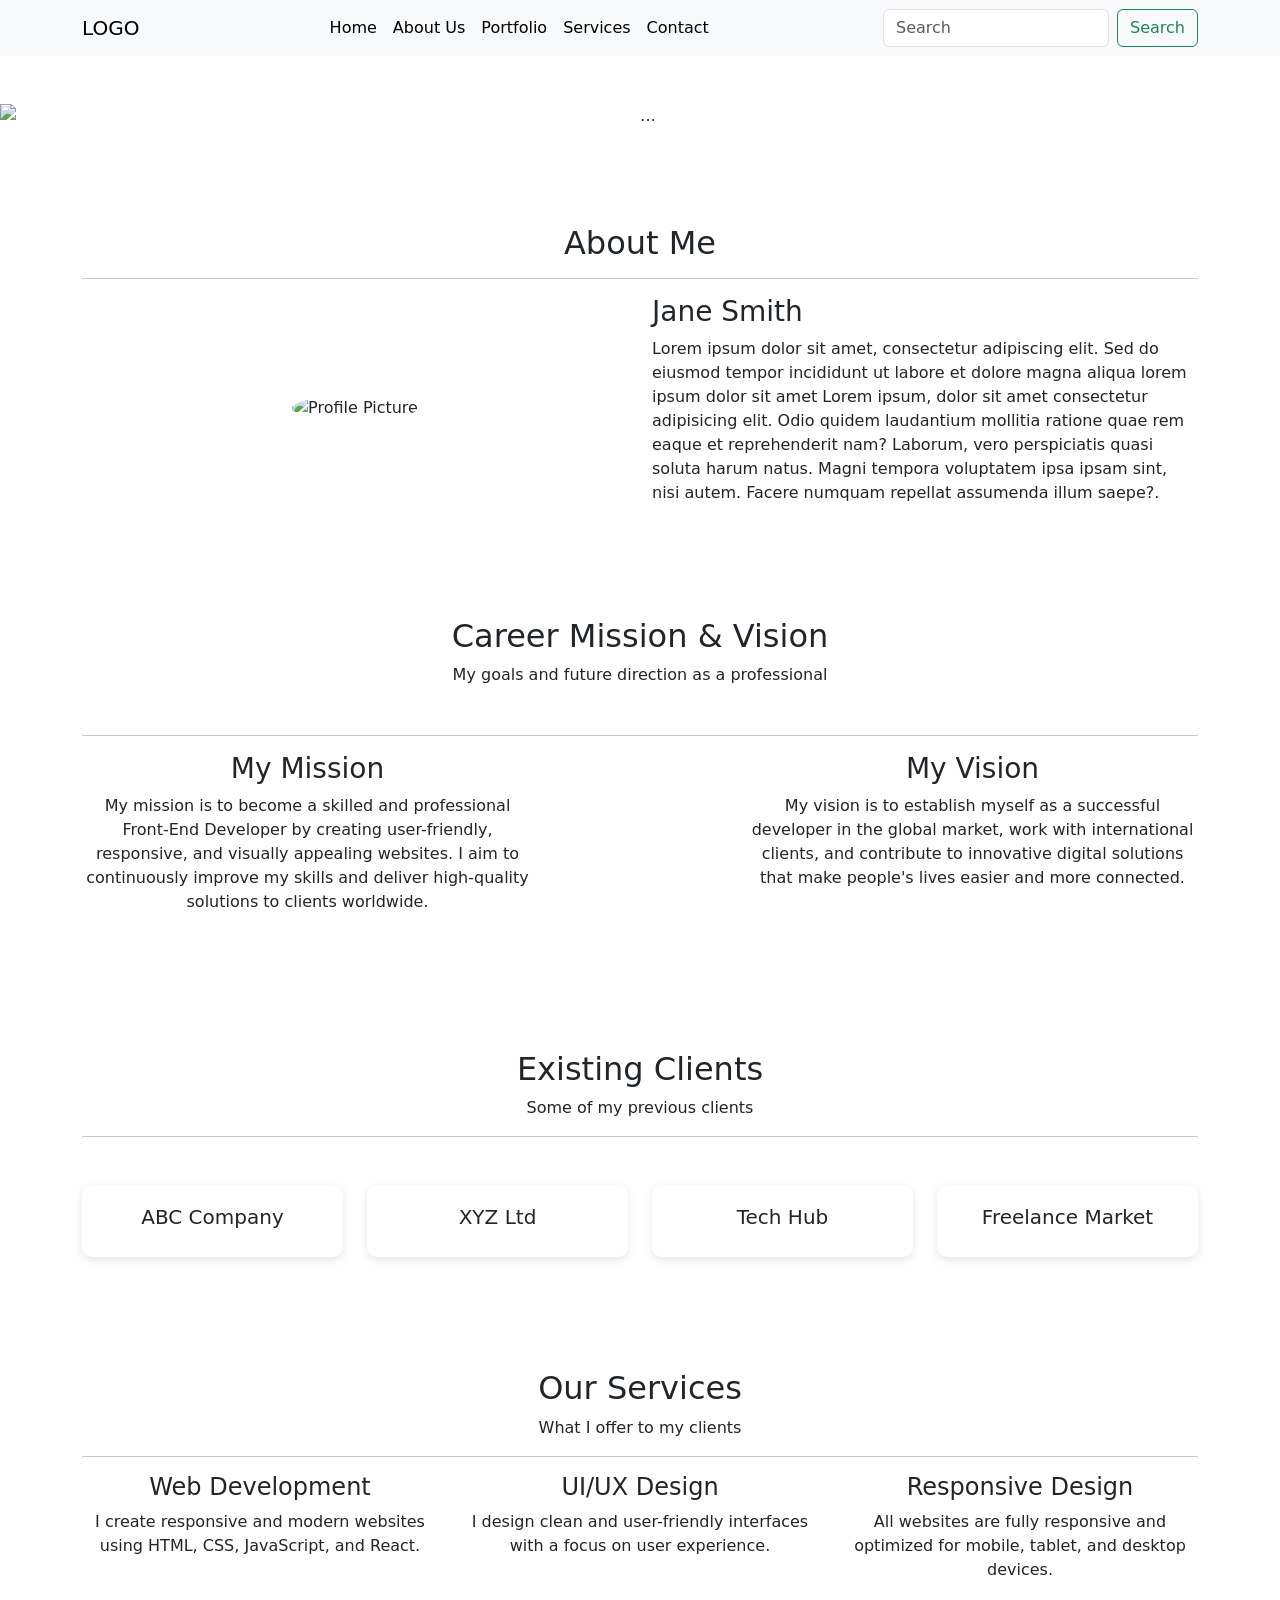
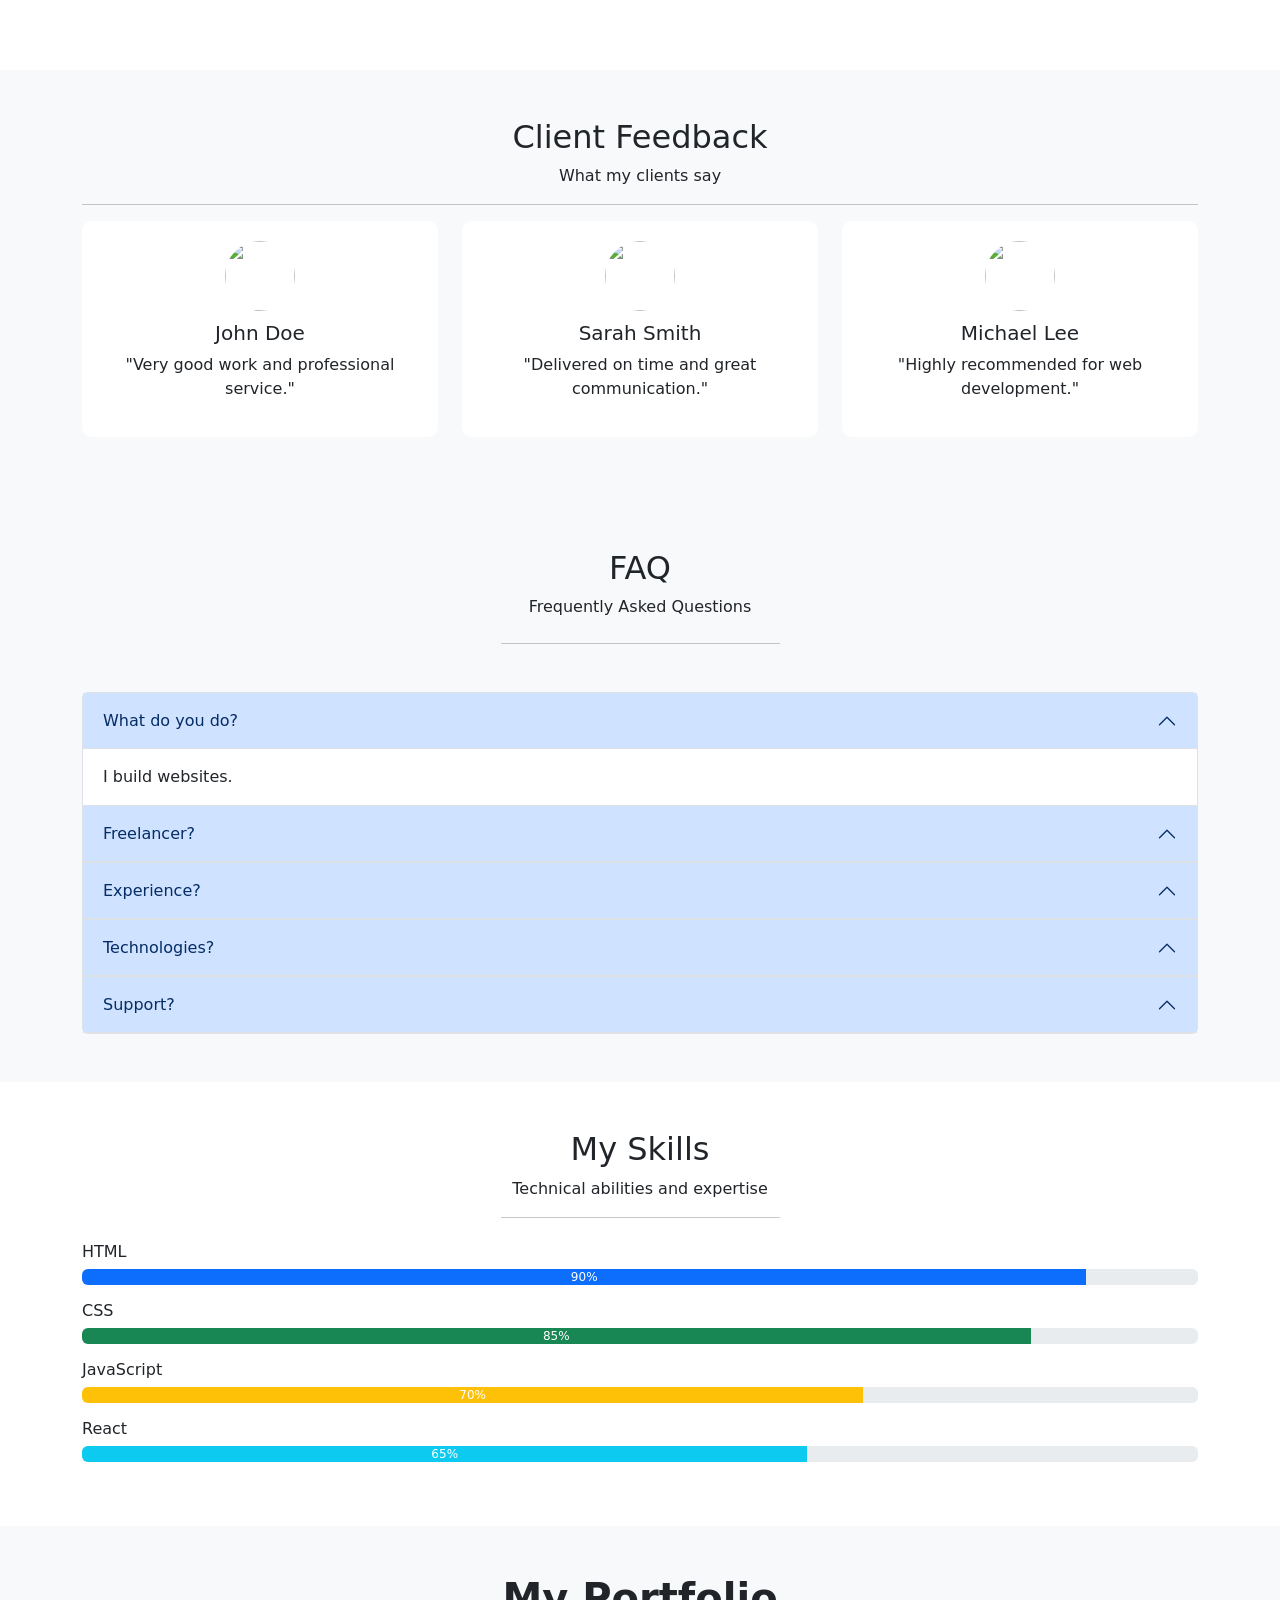
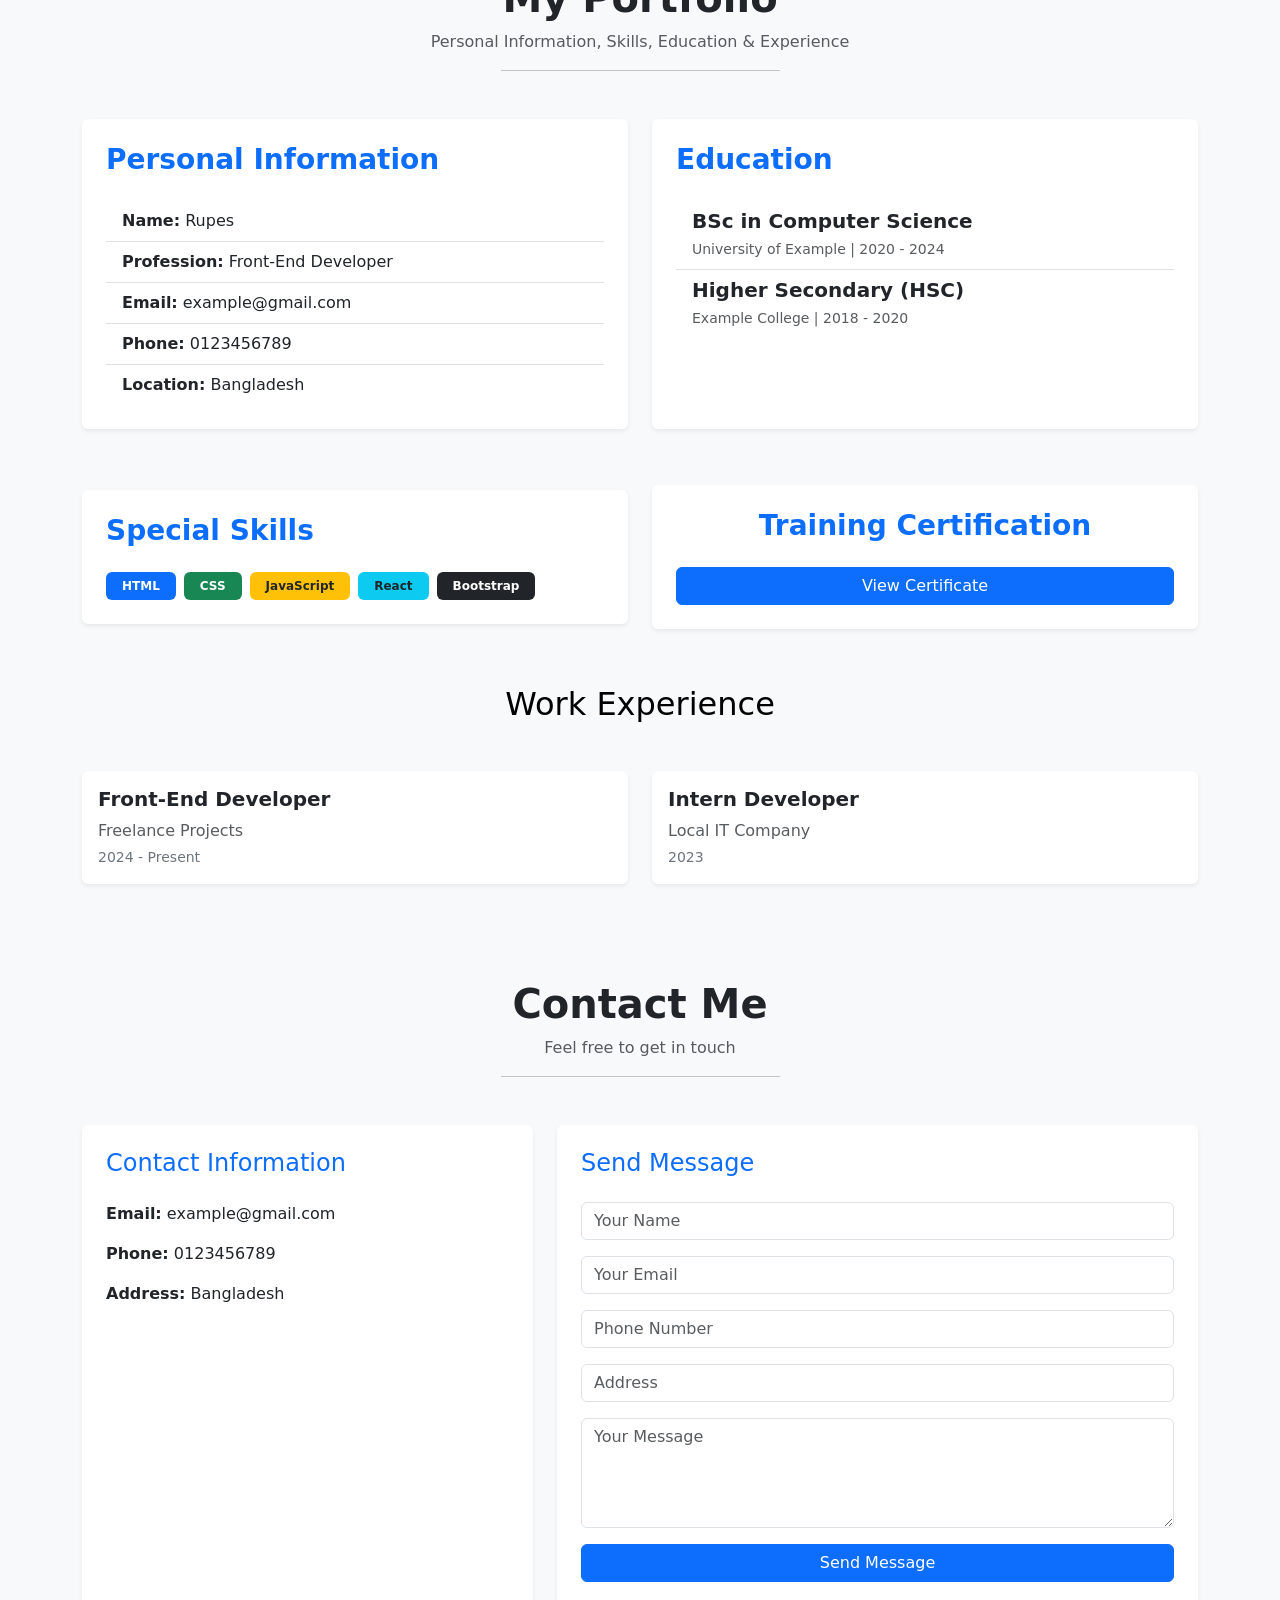
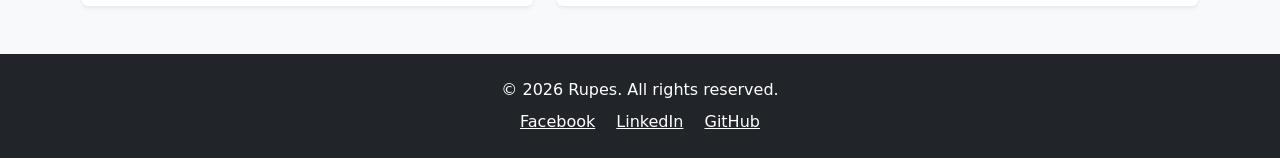
==== index.html @ 40591f57 "first commit" ====
<!doctype html>
<html lang="en">
  <head>
    <meta charset="UTF-8" />
    <meta name="viewport" content="width=device-width, initial-scale=1.0" />
    <title>Portfolio</title>
    <link rel="stylesheet" href="/Assets/CSS/style.css" />
    <link
      href="https://cdn.jsdelivr.net/npm/bootstrap@5.2.3/dist/css/bootstrap.min.css"
      rel="stylesheet"
    />
  </head>
  <body>
    <!-- header section  -->
    <header id="home">
      <nav class="navbar navbar-expand-lg bg-light">
        <div class="container">
          <a class="navbar-brand" href="#">LOGO</a>
          <button
            class="navbar-toggler"
            type="button"
            data-bs-toggle="collapse"
            data-bs-target="#navbarScroll"
            aria-controls="navbarScroll"
            aria-expanded="false"
            aria-label="Toggle navigation"
          >
            <span class="navbar-toggler-icon"></span>
          </button>

          <div class="collapse navbar-collapse" id="navbarScroll">
            <ul
              class="navbar-nav m-auto my-2 my-lg-0 navbar-nav-scroll"
              style="--bs-scroll-height: 100px"
            >
              <li class="nav-item">
                <a class="nav-link active" aria-current="page" href="index.html"
                  >Home</a
                >
              </li>
              <li class="nav-item">
                <a
                  class="nav-link active"
                  aria-current="page"
                  href="Aboute.html"
                  >About Us</a
                >
              </li>
              <li class="nav-item">
                <a
                  class="nav-link active"
                  aria-current="page"
                  href="Portfolio.html"
                  >Portfolio</a
                >
              </li>
              <li class="nav-item">
                <a
                  class="nav-link active"
                  aria-current="page"
                  href="Service.html"
                  >Services</a
                >
              </li>
              <li class="nav-item">
                <a
                  class="nav-link active"
                  aria-current="page"
                  href="Contact.html"
                  >Contact</a
                >
              </li>
            </ul>
            <form class="d-flex" role="search">
              <input
                class="form-control me-2"
                type="search"
                placeholder="Search"
              />
              <button class="btn btn-outline-success" type="submit">
                Search
              </button>
            </form>
          </div>
        </div>
      </nav>
    </header>

    <!-- main section  -->
    <main>
      <section class="text-center py-5">
        <div
          id="carouselExampleControls"
          class="carousel slide"
          data-bs-ride="carousel"
        >
          <div class="carousel-inner">
            <div class="carousel-item active">
              <img
                src="https://d1csarkz8obe9u.cloudfront.net/posterpreviews/business-banner-template-design-f4b281ca556e3d500e78fc6260273284_screen.jpg?ts=1561497794"
                class="d-block w-100"
                alt="..."
              />
            </div>
            <div class="carousel-item">
              <img
                src="https://d1csarkz8obe9u.cloudfront.net/posterpreviews/business-banner-template-design-f4b281ca556e3d500e78fc6260273284_screen.jpg?ts=1561497794"
                class="d-block w-100"
                alt="..."
              />
            </div>
            <div class="carousel-item">
              <img
                src="https://d1csarkz8obe9u.cloudfront.net/posterpreviews/business-banner-template-design-f4b281ca556e3d500e78fc6260273284_screen.jpg?ts=1561497794"
                class="d-block w-100"
                alt="..."
              />
            </div>
          </div>
          <button
            class="carousel-control-prev"
            type="button"
            data-bs-target="#carouselExampleControls"
            data-bs-slide="prev"
          >
            <span class="carousel-control-prev-icon" aria-hidden="true"></span>
            <span class="visually-hidden">Previous</span>
          </button>
          <button
            class="carousel-control-next"
            type="button"
            data-bs-target="#carouselExampleControls"
            data-bs-slide="next"
          >
            <span class="carousel-control-next-icon" aria-hidden="true"></span>
            <span class="visually-hidden">Next</span>
          </button>
        </div>
      </section>

      <section class="container text-center py-5">
        <h2>About Me</h2>
        <hr />
        <div class="row align-items-center justify-content-between">
          <div class="col-md-6 text-center">
            <img
              src="https://www.shutterstock.com/image-photo/formal-latin-man-black-suit-260nw-2593875205.jpg"
              alt="Profile Picture"
              class="rounded-circle img-fluid profile-img"
            />
          </div>
          <div class="col-md-6 text-start">
            <h3>Jane Smith</h3>
            <p>
              Lorem ipsum dolor sit amet, consectetur adipiscing elit. Sed do
              eiusmod tempor incididunt ut labore et dolore magna aliqua lorem
              ipsum dolor sit amet Lorem ipsum, dolor sit amet consectetur
              adipisicing elit. Odio quidem laudantium mollitia ratione quae rem
              eaque et reprehenderit nam? Laborum, vero perspiciatis quasi
              soluta harum natus. Magni tempora voluptatem ipsa ipsam sint, nisi
              autem. Facere numquam repellat assumenda illum saepe?.
            </p>
          </div>
        </div>
      </section>

      <section class="mission-vision py-5">
        <div class="container">
          <div class="text-center mb-5 text-center">
            <h2>Career Mission & Vision</h2>
            <p>My goals and future direction as a professional</p>
          </div>

          <hr />

          <div class="row justify-content-between">
            <!-- Mission -->
            <div class="col-md-5 mb-4 text-center">
              <div class="mv-box">
                <h3>My Mission</h3>
                <p>
                  My mission is to become a skilled and professional Front-End
                  Developer by creating user-friendly, responsive, and visually
                  appealing websites. I aim to continuously improve my skills
                  and deliver high-quality solutions to clients worldwide.
                </p>
              </div>
            </div>

            <!-- Vision -->
            <div class="col-md-5 mb-4 text-center">
              <div class="mv-box">
                <h3>My Vision</h3>
                <p>
                  My vision is to establish myself as a successful developer in
                  the global market, work with international clients, and
                  contribute to innovative digital solutions that make people's
                  lives easier and more connected.
                </p>
              </div>
            </div>
          </div>
        </div>
      </section>

      <section class="existing-clients py-5">
        <div class="container">
          <div class="text-center mb-2">
            <h2>Existing Clients</h2>
            <p>Some of my previous clients</p>
          </div>
          <hr />
          <div class="row text-center mt-5">
            <div class="col-md-3 col-6 mb-3">
              <div class="client-box">
                <h5>ABC Company</h5>
              </div>
            </div>

            <div class="col-md-3 col-6 mb-3">
              <div class="client-box">
                <h5>XYZ Ltd</h5>
              </div>
            </div>

            <div class="col-md-3 col-6 mb-3">
              <div class="client-box">
                <h5>Tech Hub</h5>
              </div>
            </div>

            <div class="col-md-3 col-6 mb-3">
              <div class="client-box">
                <h5>Freelance Market</h5>
              </div>
            </div>
          </div>
        </div>
      </section>

      <section class="services py-5">
        <div class="container">
          <div class="text-center mb-25 text-center">
            <h2>Our Services</h2>
            <p>What I offer to my clients</p>
          </div>
          <hr />
          <div class="row">
            <div class="col-md-4 mb-4">
              <div class="service-card text-center">
                <i class="fas fa-code service-icon"></i>
                <h4>Web Development</h4>
                <p>
                  I create responsive and modern websites using HTML, CSS,
                  JavaScript, and React.
                </p>
              </div>
            </div>

            <div class="col-md-4 mb-4">
              <div class="service-card text-center">
                <i class="fas fa-paint-brush service-icon"></i>
                <h4>UI/UX Design</h4>
                <p>
                  I design clean and user-friendly interfaces with a focus on
                  user experience.
                </p>
              </div>
            </div>

            <div class="col-md-4 mb-4">
              <div class="service-card text-center">
                <i class="fas fa-mobile-alt service-icon"></i>
                <h4>Responsive Design</h4>
                <p>
                  All websites are fully responsive and optimized for mobile,
                  tablet, and desktop devices.
                </p>
              </div>
            </div>
          </div>
        </div>
      </section>

      <section class="client-feedback py-5">
        <div class="container">
          <div class="text-center mb-3">
            <h2>Client Feedback</h2>
            <p>What my clients say</p>
          </div>
          <hr />

          <div class="row">
            <!-- Feedback 1 -->
            <div class="col-md-4 mb-3">
              <div class="feedback-card text-center">
                <img
                  src="https://randomuser.me/api/portraits/men/32.jpg"
                  alt=""
                />
                <h5>John Doe</h5>
                <p>"Very good work and professional service."</p>
              </div>
            </div>

            <!-- Feedback 2 -->
            <div class="col-md-4 mb-3">
              <div class="feedback-card text-center">
                <img
                  src="https://randomuser.me/api/portraits/women/44.jpg"
                  alt=""
                />
                <h5>Sarah Smith</h5>
                <p>"Delivered on time and great communication."</p>
              </div>
            </div>

            <!-- Feedback 3 -->
            <div class="col-md-4 mb-3">
              <div class="feedback-card text-center">
                <img
                  src="https://randomuser.me/api/portraits/men/12.jpg"
                  alt=""
                />
                <h5>Michael Lee</h5>
                <p>"Highly recommended for web development."</p>
              </div>
            </div>
          </div>
        </div>
      </section>
      <!-- FAQ -->
      <section id="faq" class="py-5 bg-light">
        <div class="container">
          <h2 class="text-center">FAQ</h2>
          <p class="text-center mb-4">Frequently Asked Questions</p>
          <hr class="w-25 mx-auto mb-5" />

          <div class="accordion">
            <div class="accordion-item">
              <button
                class="accordion-button"
                data-bs-toggle="collapse"
                data-bs-target="#q1"
              >
                What do you do?
              </button>
              <div id="q1" class="accordion-collapse collapse show">
                <div class="accordion-body">I build websites.</div>
              </div>
            </div>

            <div class="accordion-item">
              <button
                class="accordion-button"
                data-bs-toggle="collapse"
                data-bs-target="#q2"
              >
                Freelancer?
              </button>
              <div id="q2" class="accordion-collapse collapse">
                <div class="accordion-body">Yes.</div>
              </div>
            </div>

            <div class="accordion-item">
              <button
                class="accordion-button"
                data-bs-toggle="collapse"
                data-bs-target="#q3"
              >
                Experience?
              </button>
              <div id="q3" class="accordion-collapse collapse">
                <div class="accordion-body">1+ years.</div>
              </div>
            </div>

            <div class="accordion-item">
              <button
                class="accordion-button"
                data-bs-toggle="collapse"
                data-bs-target="#q4"
              >
                Technologies?
              </button>
              <div id="q4" class="accordion-collapse collapse">
                <div class="accordion-body">HTML CSS JS React</div>
              </div>
            </div>

            <div class="accordion-item">
              <button
                class="accordion-button"
                data-bs-toggle="collapse"
                data-bs-target="#q5"
              >
                Support?
              </button>
              <div id="q5" class="accordion-collapse collapse">
                <div class="accordion-body">Yes support available.</div>
              </div>
            </div>
          </div>
        </div>
      </section>

      <section class="skills py-5">
        <div class="container">
          <div class="text-center mb-4">
            <h2>My Skills</h2>
            <p>Technical abilities and expertise</p>
            <hr class="w-25 mx-auto" />
          </div>

          <!-- Skill 1 -->
          <div class="mb-3">
            <h6>HTML</h6>
            <div class="progress">
              <div class="progress-bar" style="width: 90%">90%</div>
            </div>
          </div>

          <!-- Skill 2 -->
          <div class="mb-3">
            <h6>CSS</h6>
            <div class="progress">
              <div class="progress-bar bg-success" style="width: 85%">85%</div>
            </div>
          </div>

          <!-- Skill 3 -->
          <div class="mb-3">
            <h6>JavaScript</h6>
            <div class="progress">
              <div class="progress-bar bg-warning" style="width: 70%">70%</div>
            </div>
          </div>

          <!-- Skill 4 -->
          <div class="mb-3">
            <h6>React</h6>
            <div class="progress">
              <div class="progress-bar bg-info" style="width: 65%">65%</div>
            </div>
          </div>
        </div>
      </section>

      <section class="py-5 bg-light">
        <div class="container">
          <!-- Header -->
          <div class="text-center mb-5">
            <h1 class="fw-bold">My Portfolio</h1>
            <p class="text-muted">
              Personal Information, Skills, Education & Experience
            </p>
            <hr class="w-25 mx-auto" />
          </div>

          <!-- Content -->
          <div class="row g-4">
            <!-- Personal Info -->
            <div class="col-md-6">
              <div class="card p-4 h-100 shadow-sm border-0">
                <h3 class="mb-4 fw-bold text-primary">Personal Information</h3>

                <ul class="list-group list-group-flush">
                  <li class="list-group-item"><strong>Name:</strong> Rupes</li>
                  <li class="list-group-item">
                    <strong>Profession:</strong> Front-End Developer
                  </li>
                  <li class="list-group-item">
                    <strong>Email:</strong> example@gmail.com
                  </li>
                  <li class="list-group-item">
                    <strong>Phone:</strong> 0123456789
                  </li>
                  <li class="list-group-item">
                    <strong>Location:</strong> Bangladesh
                  </li>
                </ul>
              </div>
            </div>

            <!-- Education -->
            <div class="col-md-6">
              <div class="card p-4 h-100 shadow-sm border-0">
                <h3 class="mb-4 fw-bold text-primary">Education</h3>

                <ul class="list-group list-group-flush">
                  <li class="list-group-item">
                    <h5 class="mb-1 fw-semibold">BSc in Computer Science</h5>
                    <small class="text-muted"
                      >University of Example | 2020 - 2024</small
                    >
                  </li>

                  <li class="list-group-item">
                    <h5 class="mb-1 fw-semibold">Higher Secondary (HSC)</h5>
                    <small class="text-muted"
                      >Example College | 2018 - 2020</small
                    >
                  </li>
                </ul>
              </div>
            </div>
          </div>
        </div>
      </section>

      <!-- ================= SPECIAL SKILLS ================= -->
      <section class="py-2 bg-light">
        <div class="container">
          <div class="row g-4 align-items-center">
            <!-- Skills -->
            <div class="col-md-6">
              <div class="card p-4 shadow-sm border-0 h-100">
                <h3 class="mb-4 fw-bold text-primary">Special Skills</h3>

                <div class="d-flex flex-wrap gap-2">
                  <span class="badge bg-primary px-3 py-2">HTML</span>
                  <span class="badge bg-success px-3 py-2">CSS</span>
                  <span class="badge bg-warning text-dark px-3 py-2"
                    >JavaScript</span
                  >
                  <span class="badge bg-info text-dark px-3 py-2">React</span>
                  <span class="badge bg-dark px-3 py-2">Bootstrap</span>
                </div>
              </div>
            </div>

            <!-- Certificate -->
            <div class="col-md-6">
              <div class="card p-4 shadow-sm border-0 h-100 text-center">
                <h3 class="mb-4 fw-bold text-primary">
                  Training Certification
                </h3>

                <button
                  class="btn btn-primary px-4"
                  data-bs-toggle="modal"
                  data-bs-target="#certModal"
                >
                  View Certificate
                </button>
              </div>
            </div>
          </div>
        </div>

        <!-- Modal -->
        <div class="modal fade" id="certModal" tabindex="-1">
          <div class="modal-dialog modal-lg">
            <div class="modal-content rounded-3">
              <div class="modal-header">
                <h5 class="modal-title">NSDA Certificate</h5>
                <button
                  type="button"
                  class="btn-close"
                  data-bs-dismiss="modal"
                ></button>
              </div>

              <div class="modal-body text-center">
                <img
                  src="https://i.ytimg.com/vi/EoOaHe62If8/hq720.jpg"
                  class="img-fluid rounded shadow-sm"
                />
              </div>
            </div>
          </div>
        </div>
      </section>

      <!-- ================= WORK EXPERIENCE ================= -->
      <section class="py-5 bg-light">
        <div class="container">
          <h2 class="mb-5 text-black text-center">Work Experience</h2>

          <div class="row g-4">
            <div class="col-md-6">
              <div class="card p-3 h-100 shadow-sm border-0">
                <h5 class="fw-bold">Front-End Developer</h5>
                <p class="mb-1 text-muted">Freelance Projects</p>
                <small class="text-secondary">2024 - Present</small>
              </div>
            </div>

            <div class="col-md-6">
              <div class="card p-3 h-100 shadow-sm border-0">
                <h5 class="fw-bold">Intern Developer</h5>
                <p class="mb-1 text-muted">Local IT Company</p>
                <small class="text-secondary">2023</small>
              </div>
            </div>
          </div>
        </div>
      </section>

      <section class="py-5 bg-light">
        <div class="container">
          <!-- Page Title -->
          <div class="text-center mb-5">
            <h1 class="fw-bold">Contact Me</h1>
            <p class="text-muted">Feel free to get in touch</p>
            <hr class="w-25 mx-auto" />
          </div>

          <div class="row g-4">
            <!-- Direct Contact Info -->
            <div class="col-md-5">
              <div class="card p-4 shadow-sm border-0 h-100">
                <h4 class="mb-4 text-primary">Contact Information</h4>

                <p><strong>Email:</strong> example@gmail.com</p>
                <p><strong>Phone:</strong> 0123456789</p>
                <p><strong>Address:</strong> Bangladesh</p>
              </div>
            </div>

            <!-- Contact Form -->
            <div class="col-md-7">
              <div class="card p-4 shadow-sm border-0">
                <h4 class="mb-4 text-primary">Send Message</h4>

                <form id="contactForm">
                  <input
                    type="text"
                    id="name"
                    class="form-control mb-3"
                    placeholder="Your Name"
                  />
                  <input
                    type="email"
                    id="email"
                    class="form-control mb-3"
                    placeholder="Your Email"
                  />
                  <input
                    type="text"
                    id="phone"
                    class="form-control mb-3"
                    placeholder="Phone Number"
                  />
                  <input
                    type="text"
                    id="address"
                    class="form-control mb-3"
                    placeholder="Address"
                  />
                  <textarea
                    id="message"
                    class="form-control mb-3"
                    rows="4"
                    placeholder="Your Message"
                  ></textarea>

                  <button type="submit" class="btn btn-primary w-100">
                    Send Message
                  </button>
                </form>
              </div>
            </div>
          </div>
        </div>
      </section>
    </main>

    <!-- footer section -->
    <footer class="bg-dark text-white text-center py-4">
      <div class="container">
        <p class="mb-2">&copy; 2026 Rupes. All rights reserved.</p>

        <!-- Social Links -->
        <div>
          <a href="#" class="text-white me-3">Facebook</a>
          <a href="#" class="text-white me-3">LinkedIn</a>
          <a href="#" class="text-white">GitHub</a>
        </div>
      </div>
    </footer>

    <script src="/Assets/JS/App.js"></script>
    <script src="https://cdn.jsdelivr.net/npm/bootstrap@5.2.3/dist/js/bootstrap.bundle.min.js"></script>
  </body>
</html>
---- Assets/CSS/style.css ----
* {
  margin: 0;
  padding: 0;
  box-sizing: border-box;
}
body {
  font-family: Arial, sans-serif;
  background-color: #f4f4f4;
  color: #333;
}

.navbar-nav .nav-link:hover {
  color: red !important;
}

.profile-img {
  width: 300px;
  height: 300px;
  object-fit: cover;
}

.client-box {
  background: #fff;
  padding: 20px;
  border-radius: 10px;
  box-shadow: 0 3px 8px rgba(0, 0, 0, 0.1);
  transition: 0.3s;
}

.client-box:hover {
  transform: translateY(-5px);
  background-color: #f0f8ff;
}

.client-feedback {
  background-color: #f8f9fa;
}

.feedback-box {
  background: #ffffff;
  padding: 30px;
  border-radius: 10px;
  max-width: 600px;
  margin: auto;
  box-shadow: 0 4px 10px rgba(0, 0, 0, 0.1);
}

.client-img {
  width: 80px;
  height: 80px;
  border-radius: 50%;
  margin-bottom: 15px;
  object-fit: cover;
}

.client-role {
  font-size: 14px;
  color: #777;
  margin-bottom: 10px;
}

.client-feedback {
  background: #f8f9fa;
}

.feedback-card {
  background: #fff;
  padding: 20px;
  border-radius: 10px;
  transition: 0.3s;
}

.feedback-card img {
  width: 70px;
  height: 70px;
  border-radius: 50%;
  margin-bottom: 10px;
  object-fit: cover;
}

.feedback-card:hover {
  transform: translateY(-5px);
}
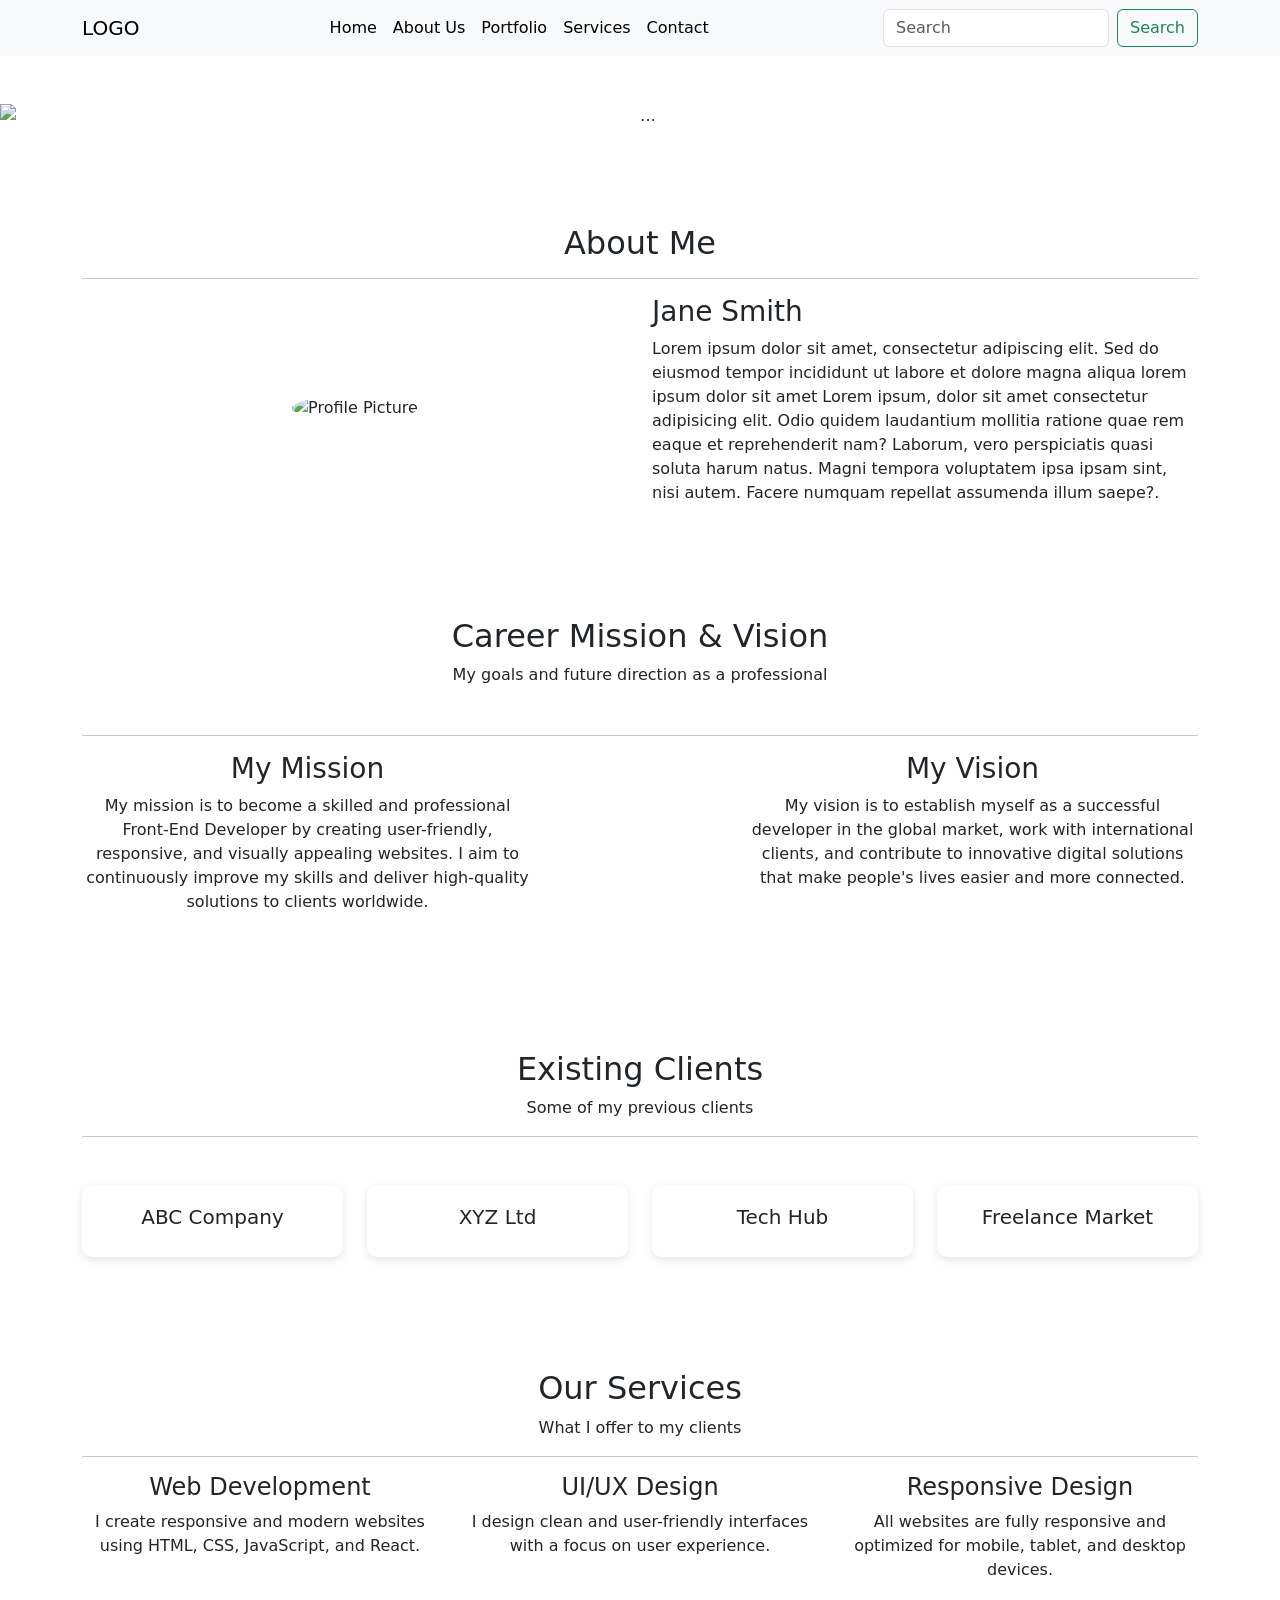
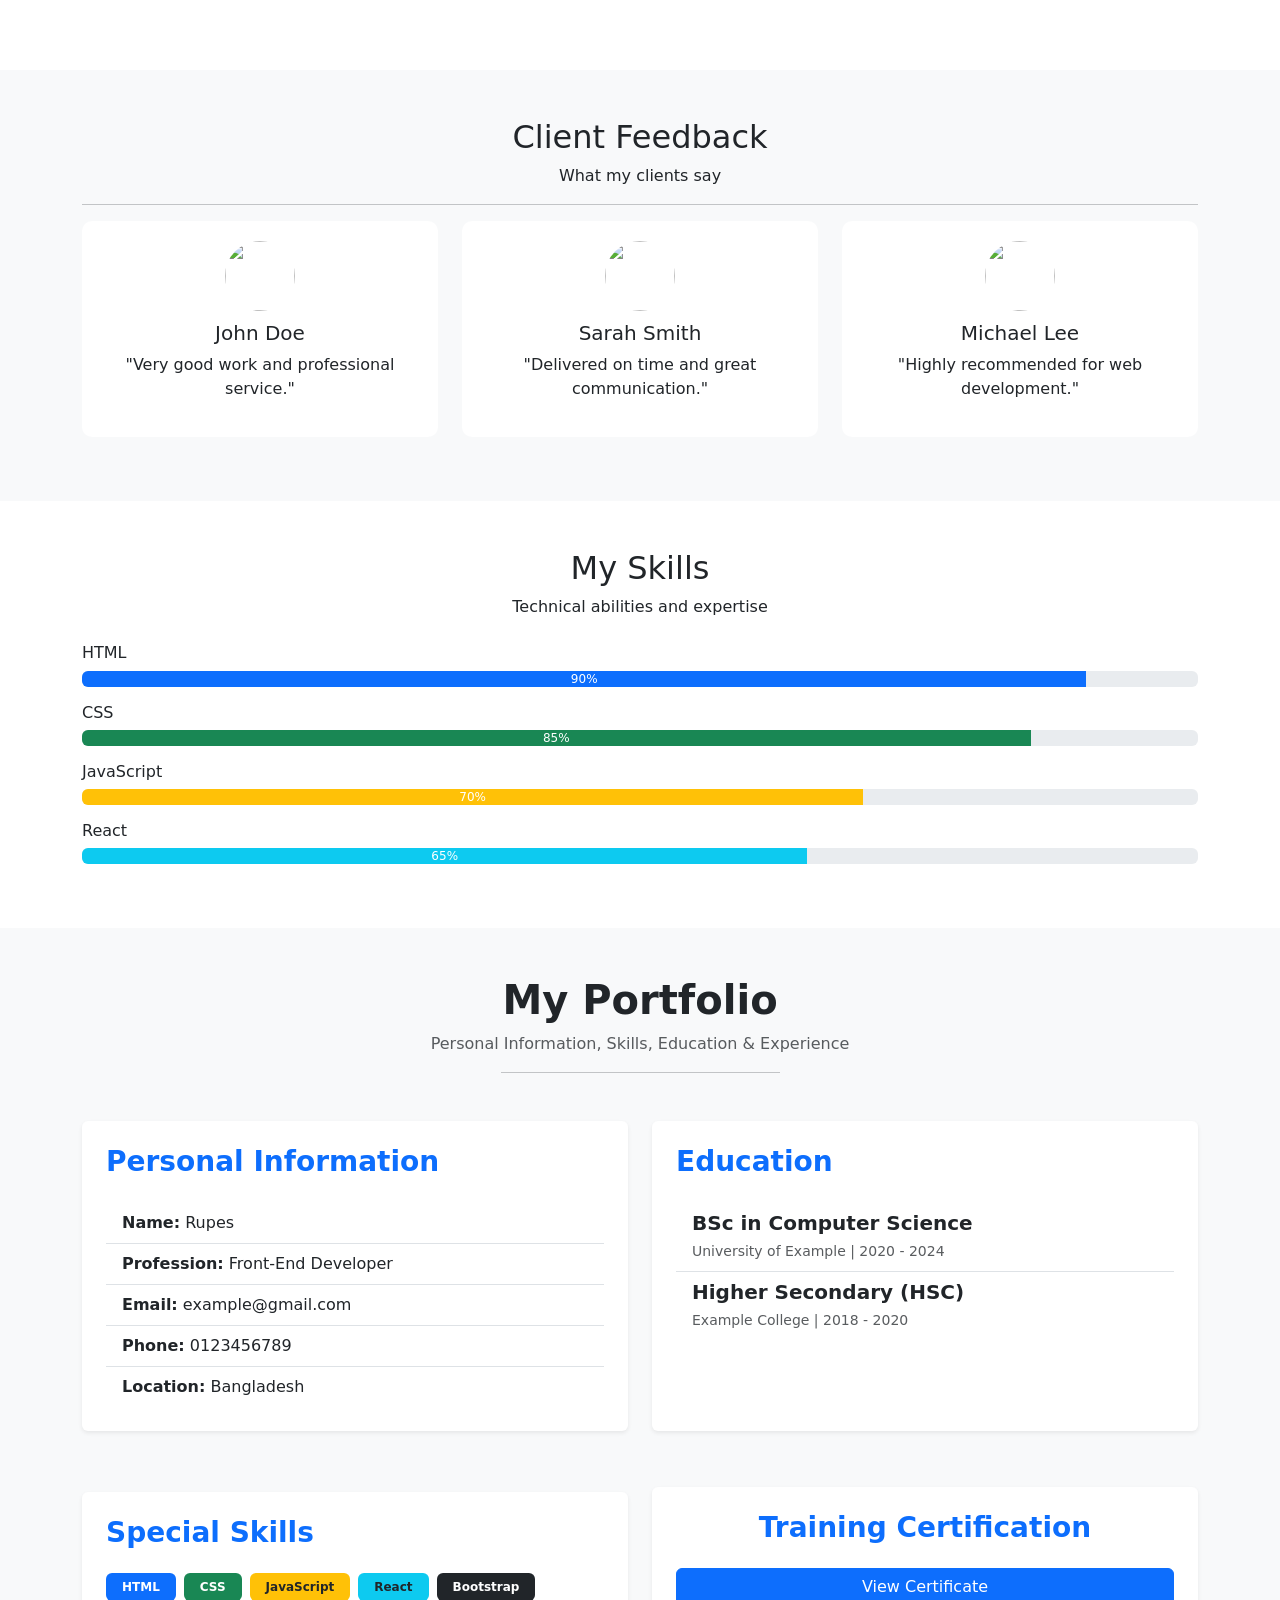
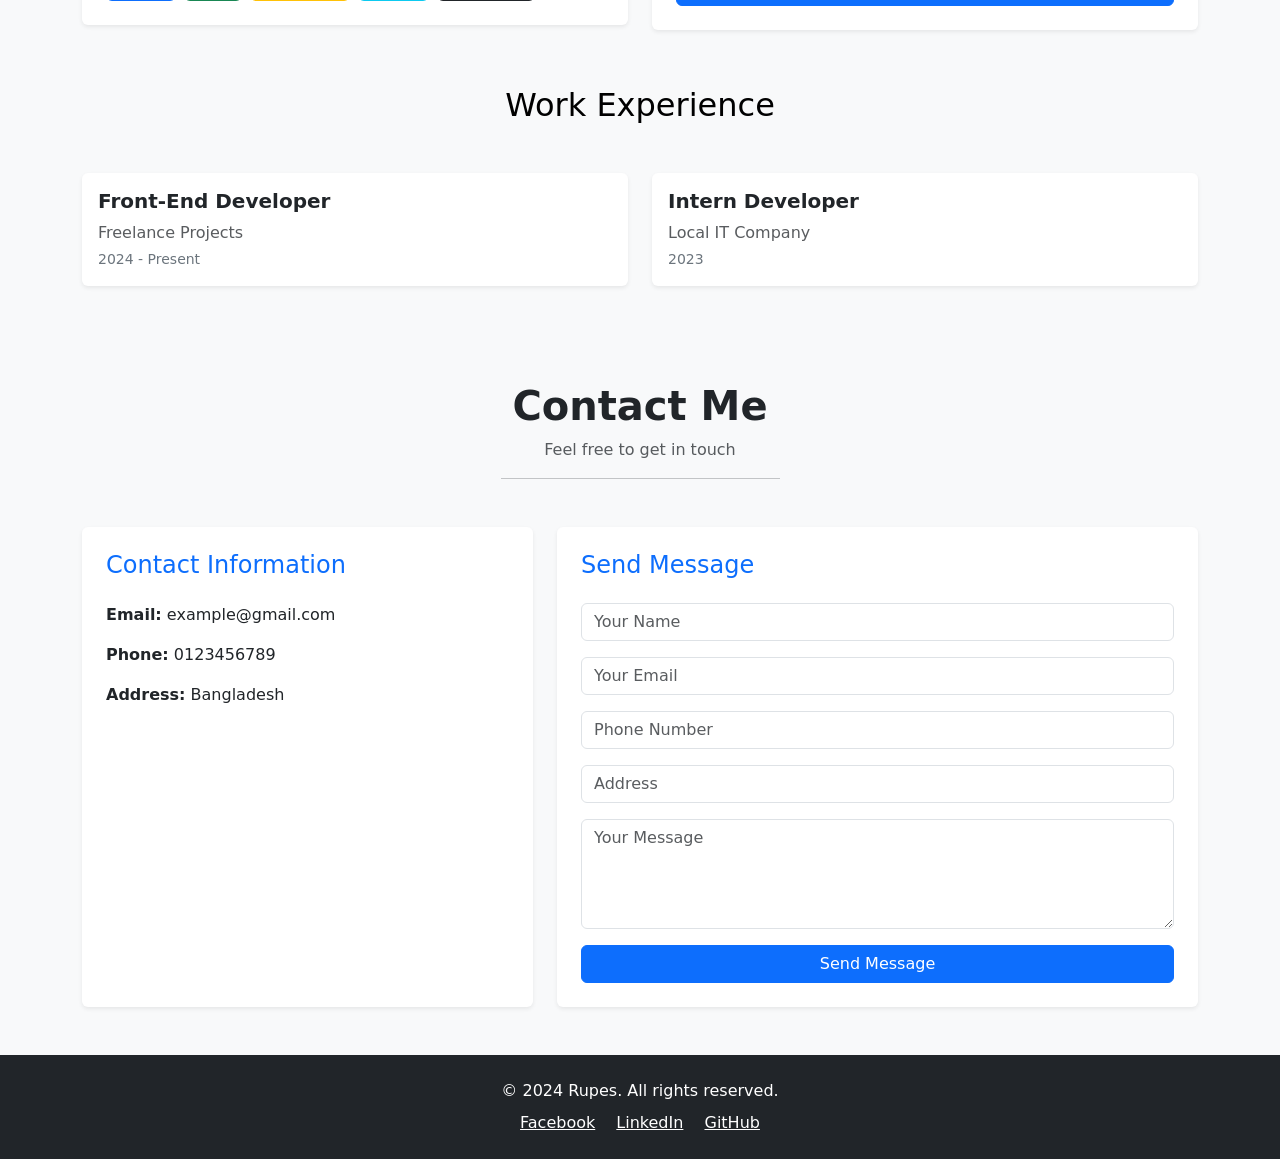
==== commit 257e3c4a: "second" ====
--- a/index.html
+++ b/index.html
@@ -329,88 +329,12 @@
           </div>
         </div>
       </section>
-      <!-- FAQ -->
-      <section id="faq" class="py-5 bg-light">
-        <div class="container">
-          <h2 class="text-center">FAQ</h2>
-          <p class="text-center mb-4">Frequently Asked Questions</p>
-          <hr class="w-25 mx-auto mb-5" />
-
-          <div class="accordion">
-            <div class="accordion-item">
-              <button
-                class="accordion-button"
-                data-bs-toggle="collapse"
-                data-bs-target="#q1"
-              >
-                What do you do?
-              </button>
-              <div id="q1" class="accordion-collapse collapse show">
-                <div class="accordion-body">I build websites.</div>
-              </div>
-            </div>
-
-            <div class="accordion-item">
-              <button
-                class="accordion-button"
-                data-bs-toggle="collapse"
-                data-bs-target="#q2"
-              >
-                Freelancer?
-              </button>
-              <div id="q2" class="accordion-collapse collapse">
-                <div class="accordion-body">Yes.</div>
-              </div>
-            </div>
-
-            <div class="accordion-item">
-              <button
-                class="accordion-button"
-                data-bs-toggle="collapse"
-                data-bs-target="#q3"
-              >
-                Experience?
-              </button>
-              <div id="q3" class="accordion-collapse collapse">
-                <div class="accordion-body">1+ years.</div>
-              </div>
-            </div>
-
-            <div class="accordion-item">
-              <button
-                class="accordion-button"
-                data-bs-toggle="collapse"
-                data-bs-target="#q4"
-              >
-                Technologies?
-              </button>
-              <div id="q4" class="accordion-collapse collapse">
-                <div class="accordion-body">HTML CSS JS React</div>
-              </div>
-            </div>
-
-            <div class="accordion-item">
-              <button
-                class="accordion-button"
-                data-bs-toggle="collapse"
-                data-bs-target="#q5"
-              >
-                Support?
-              </button>
-              <div id="q5" class="accordion-collapse collapse">
-                <div class="accordion-body">Yes support available.</div>
-              </div>
-            </div>
-          </div>
-        </div>
-      </section>
 
       <section class="skills py-5">
         <div class="container">
           <div class="text-center mb-4">
             <h2>My Skills</h2>
             <p>Technical abilities and expertise</p>
-            <hr class="w-25 mx-auto" />
           </div>
 
           <!-- Skill 1 -->
@@ -670,7 +594,7 @@
     <!-- footer section -->
     <footer class="bg-dark text-white text-center py-4">
       <div class="container">
-        <p class="mb-2">&copy; 2026 Rupes. All rights reserved.</p>
+        <p class="mb-2">&copy; 2024 Rupes. All rights reserved.</p>
 
         <!-- Social Links -->
         <div>
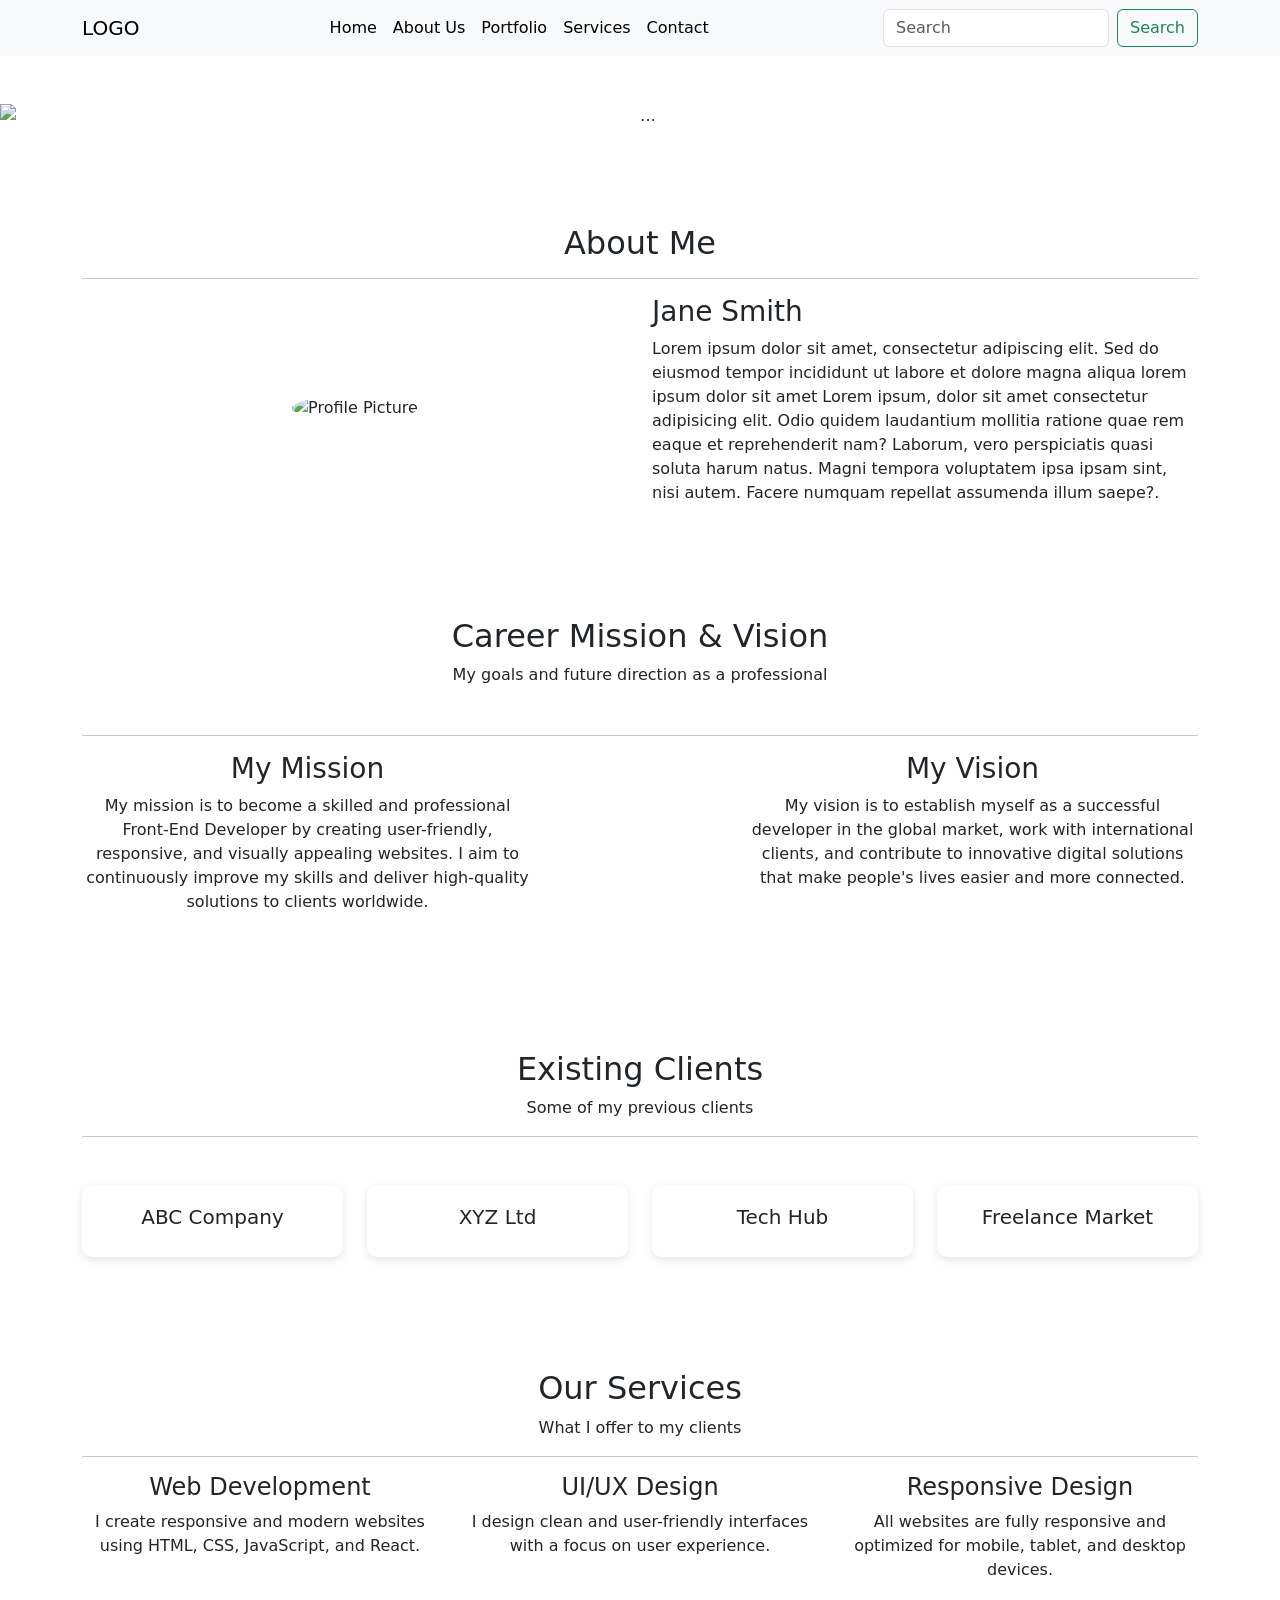
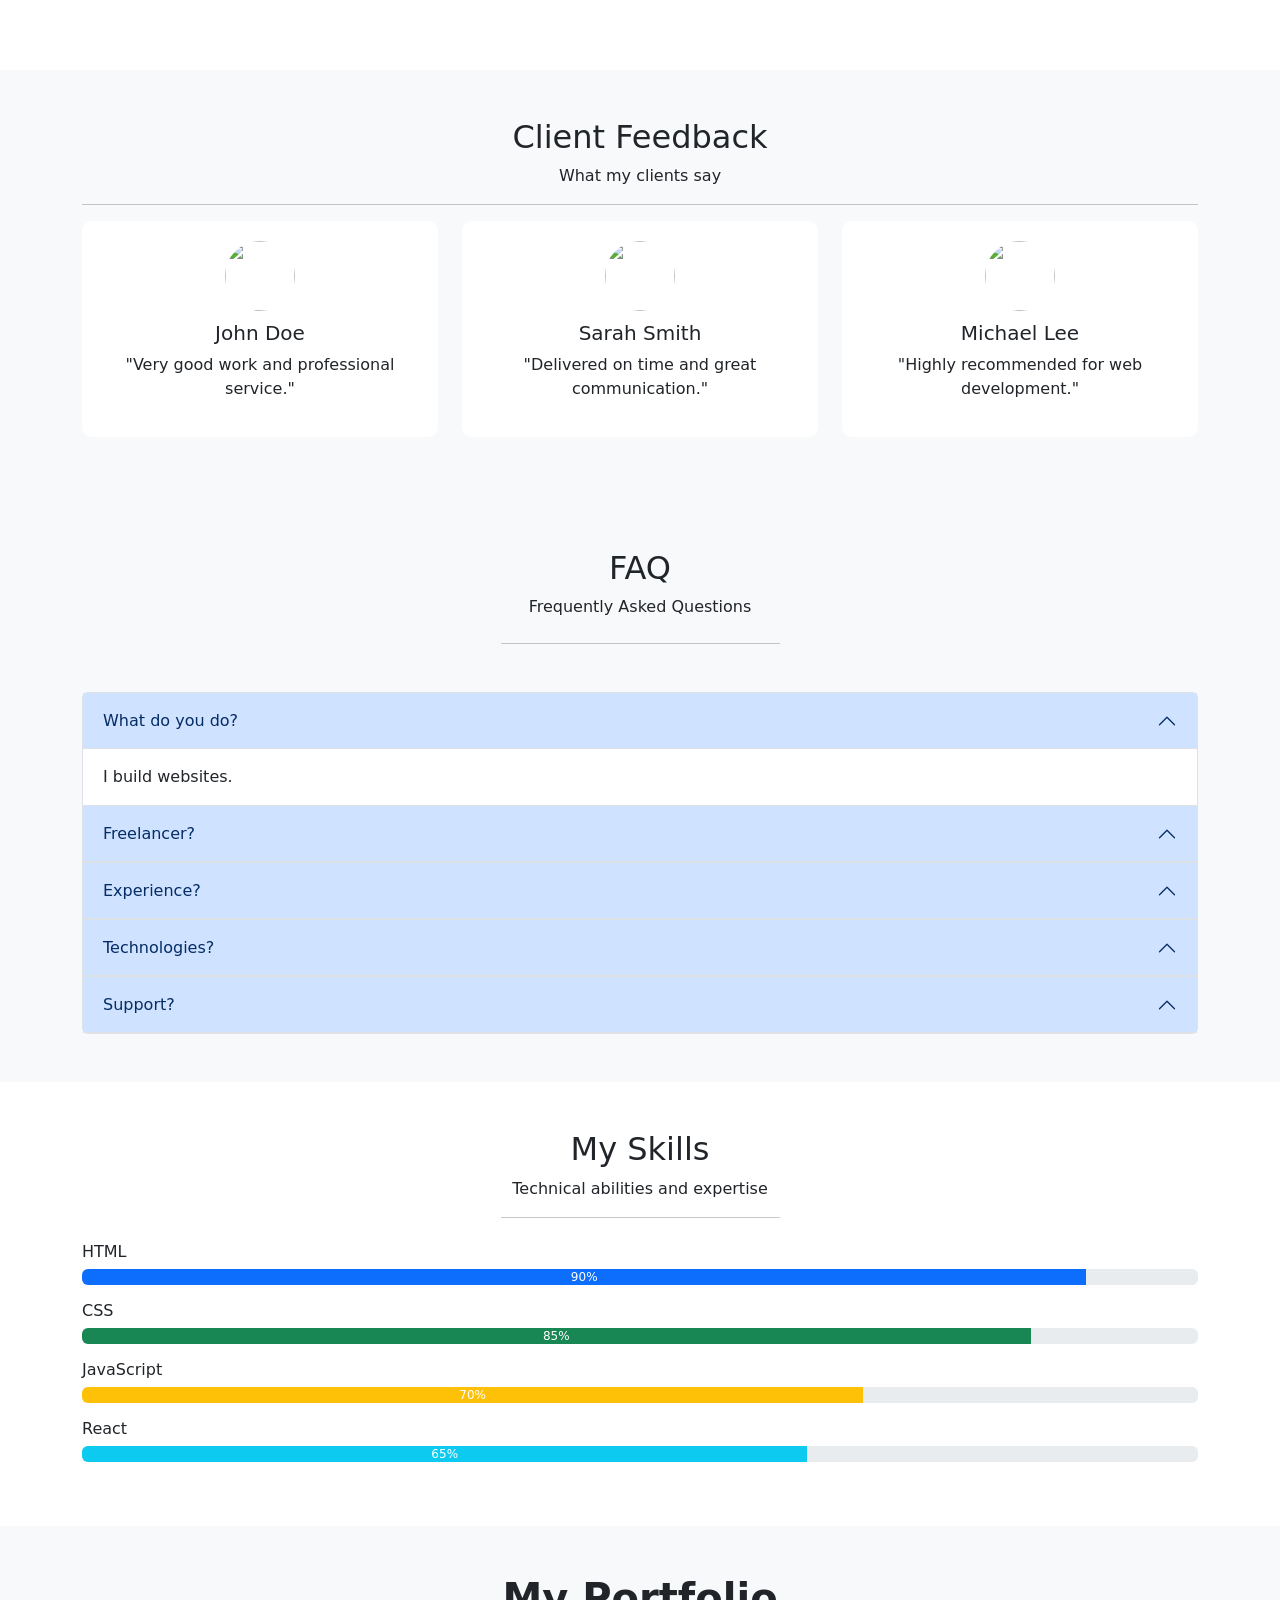
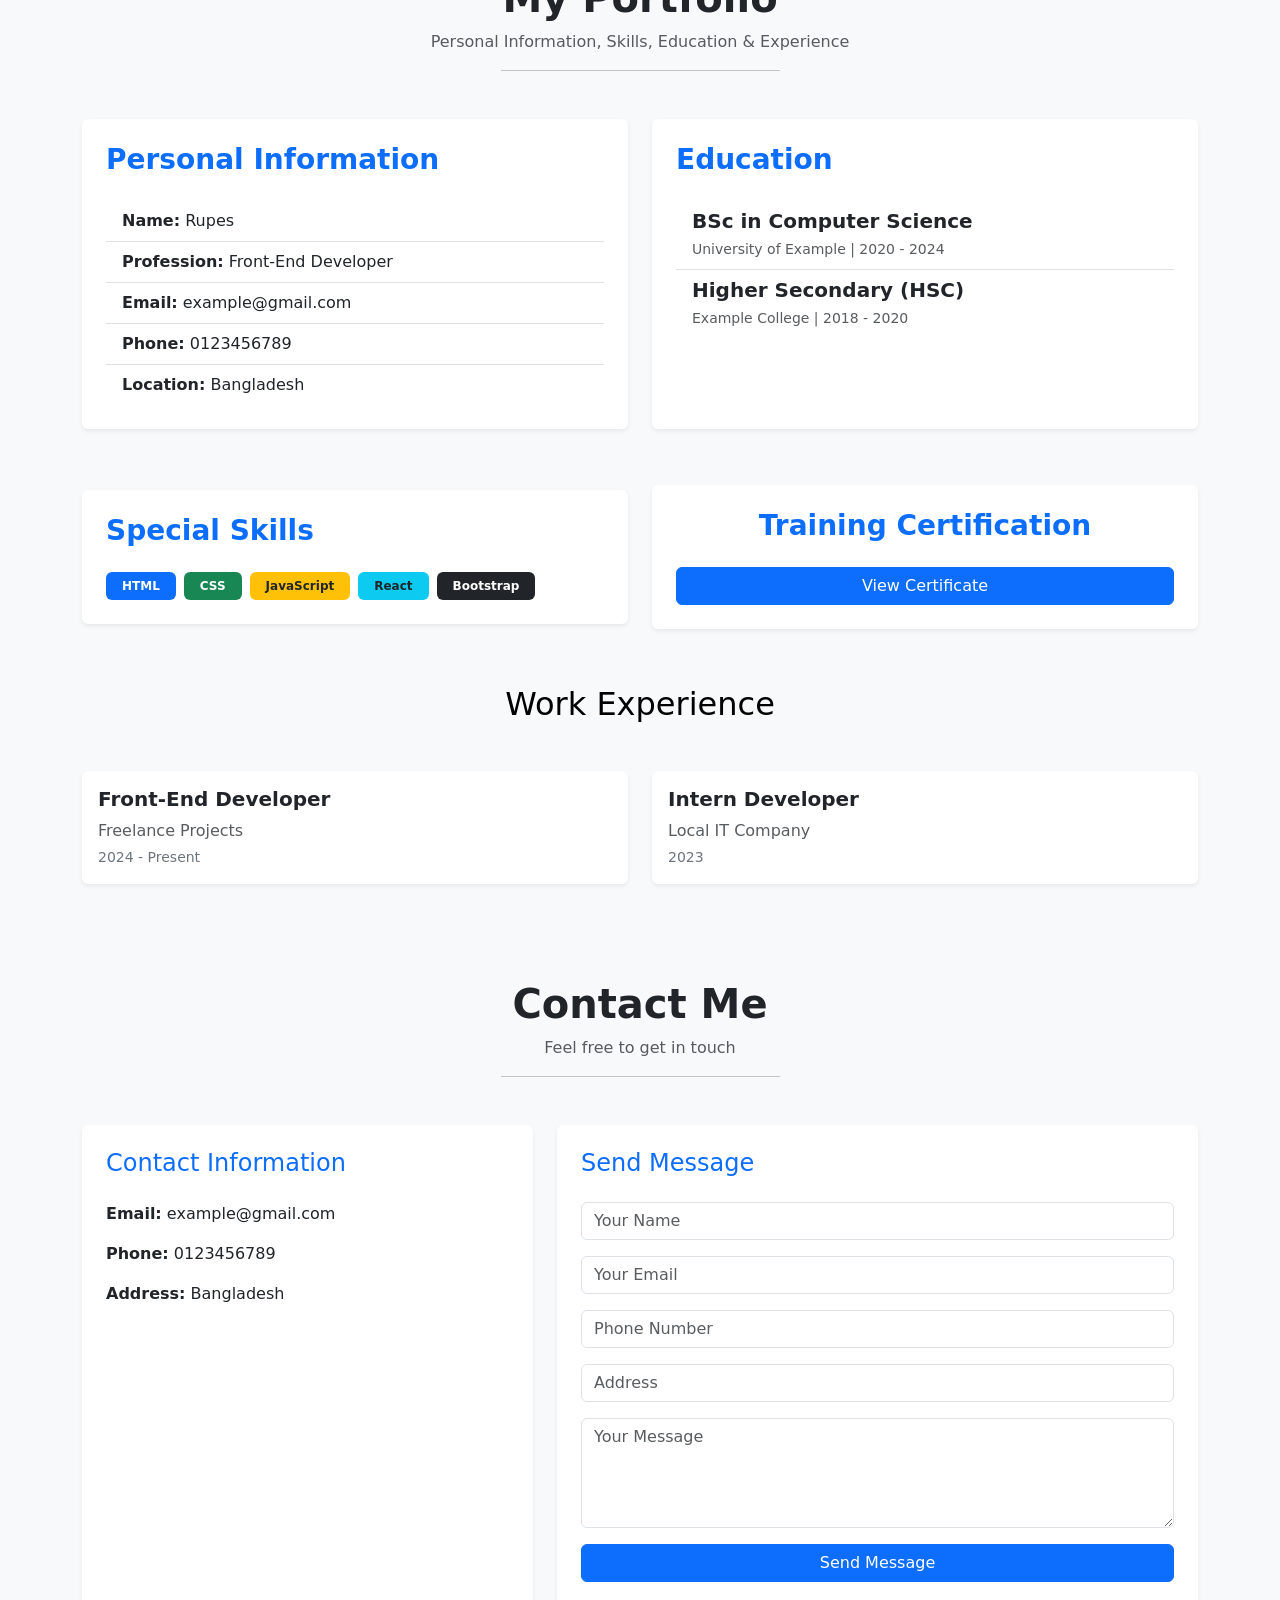
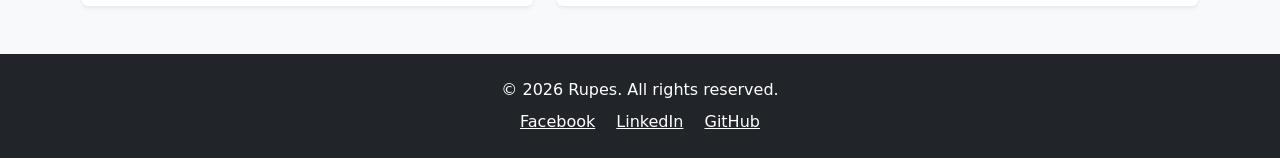
==== commit 0f1bee62: "third" ====
--- a/index.html
+++ b/index.html
@@ -329,12 +329,88 @@
           </div>
         </div>
       </section>
+      <!-- FAQ -->
+      <section id="faq" class="py-5 bg-light">
+        <div class="container">
+          <h2 class="text-center">FAQ</h2>
+          <p class="text-center mb-4">Frequently Asked Questions</p>
+          <hr class="w-25 mx-auto mb-5" />
+
+          <div class="accordion">
+            <div class="accordion-item">
+              <button
+                class="accordion-button"
+                data-bs-toggle="collapse"
+                data-bs-target="#q1"
+              >
+                What do you do?
+              </button>
+              <div id="q1" class="accordion-collapse collapse show">
+                <div class="accordion-body">I build websites.</div>
+              </div>
+            </div>
+
+            <div class="accordion-item">
+              <button
+                class="accordion-button"
+                data-bs-toggle="collapse"
+                data-bs-target="#q2"
+              >
+                Freelancer?
+              </button>
+              <div id="q2" class="accordion-collapse collapse">
+                <div class="accordion-body">Yes.</div>
+              </div>
+            </div>
+
+            <div class="accordion-item">
+              <button
+                class="accordion-button"
+                data-bs-toggle="collapse"
+                data-bs-target="#q3"
+              >
+                Experience?
+              </button>
+              <div id="q3" class="accordion-collapse collapse">
+                <div class="accordion-body">1+ years.</div>
+              </div>
+            </div>
+
+            <div class="accordion-item">
+              <button
+                class="accordion-button"
+                data-bs-toggle="collapse"
+                data-bs-target="#q4"
+              >
+                Technologies?
+              </button>
+              <div id="q4" class="accordion-collapse collapse">
+                <div class="accordion-body">HTML CSS JS React</div>
+              </div>
+            </div>
+
+            <div class="accordion-item">
+              <button
+                class="accordion-button"
+                data-bs-toggle="collapse"
+                data-bs-target="#q5"
+              >
+                Support?
+              </button>
+              <div id="q5" class="accordion-collapse collapse">
+                <div class="accordion-body">Yes support available.</div>
+              </div>
+            </div>
+          </div>
+        </div>
+      </section>
 
       <section class="skills py-5">
         <div class="container">
           <div class="text-center mb-4">
             <h2>My Skills</h2>
             <p>Technical abilities and expertise</p>
+            <hr class="w-25 mx-auto" />
           </div>
 
           <!-- Skill 1 -->
@@ -594,13 +670,25 @@
     <!-- footer section -->
     <footer class="bg-dark text-white text-center py-4">
       <div class="container">
-        <p class="mb-2">&copy; 2024 Rupes. All rights reserved.</p>
+        <p class="mb-2">&copy; 2026 Rupes. All rights reserved.</p>
 
         <!-- Social Links -->
         <div>
-          <a href="#" class="text-white me-3">Facebook</a>
-          <a href="#" class="text-white me-3">LinkedIn</a>
-          <a href="#" class="text-white">GitHub</a>
+          <a
+            href="https://www.facebook.com"
+            class="text-white me-3"
+            target="_blank"
+            >Facebook</a
+          >
+          <a
+            href="https://www.linkedin.com"
+            class="text-white me-3"
+            target="_blank"
+            >LinkedIn</a
+          >
+          <a href="https://www.github.com" class="text-white" target="_blank"
+            >GitHub</a
+          >
         </div>
       </div>
     </footer>
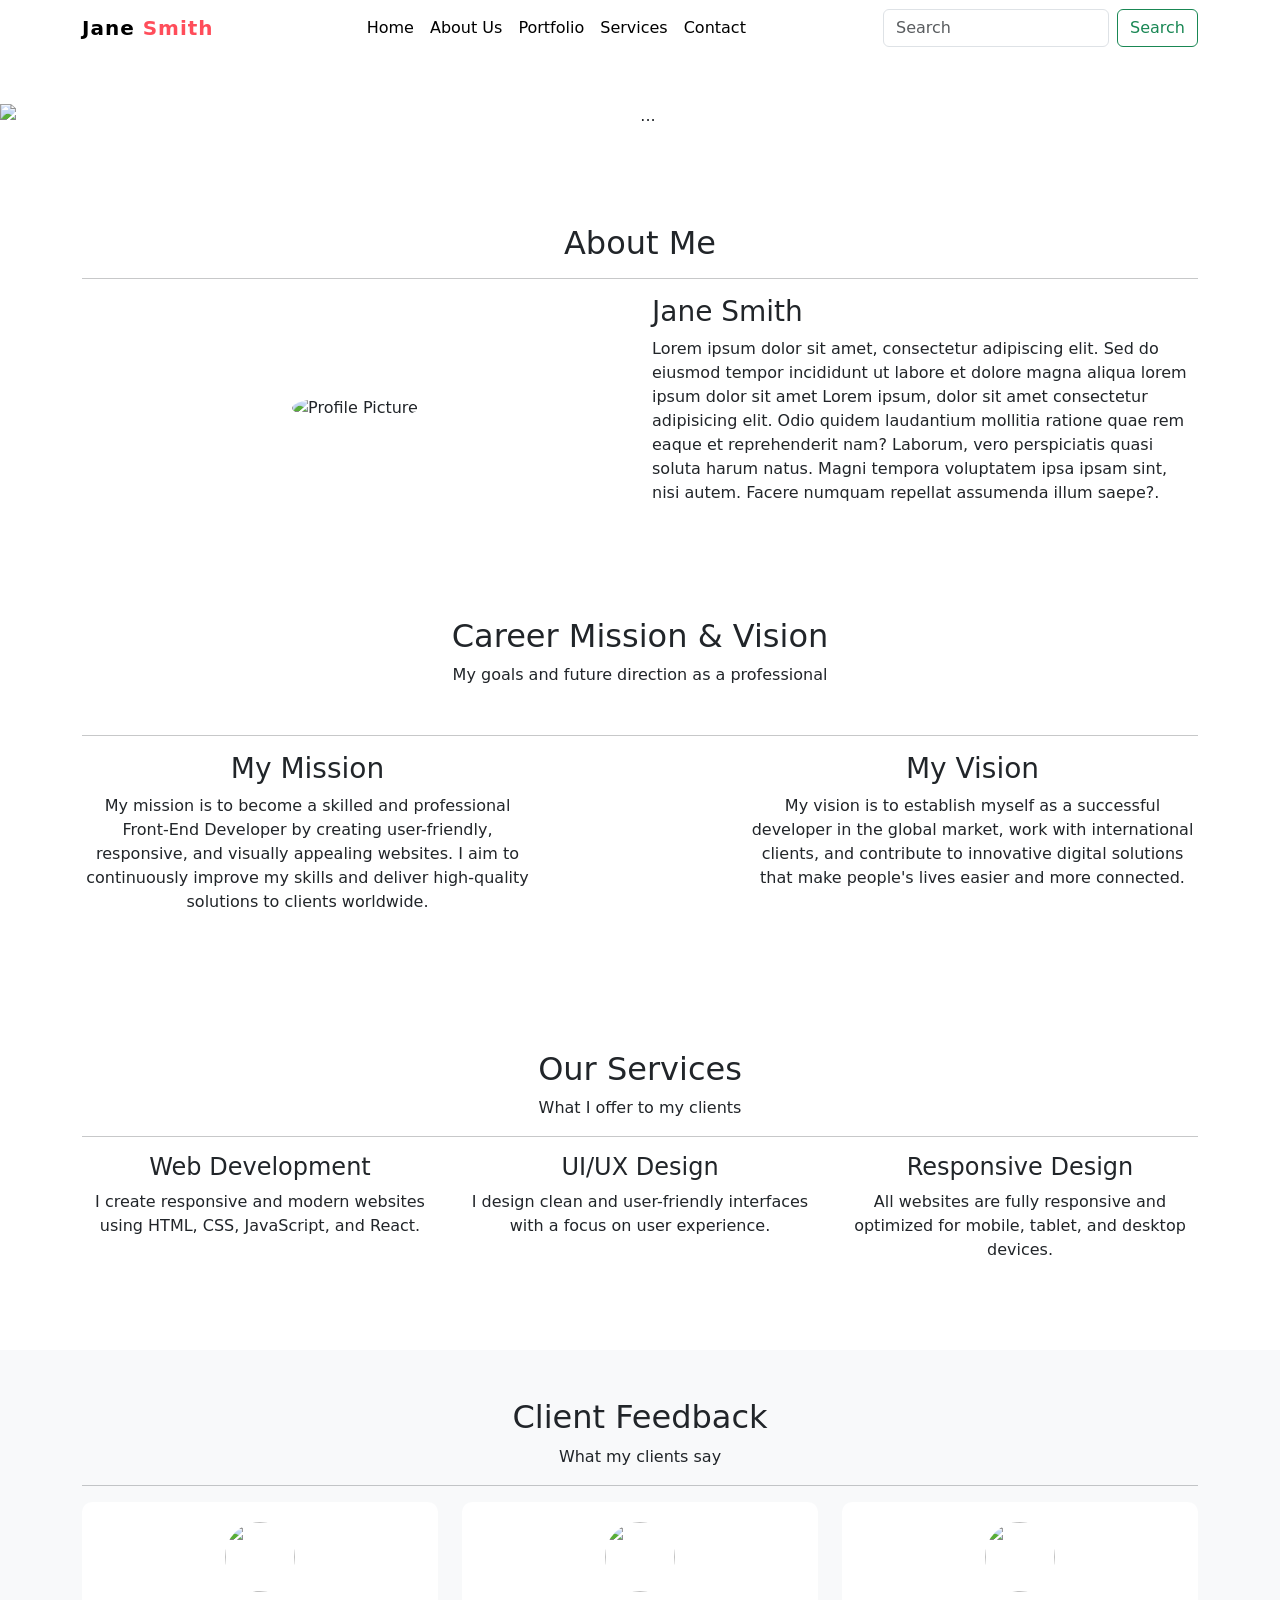
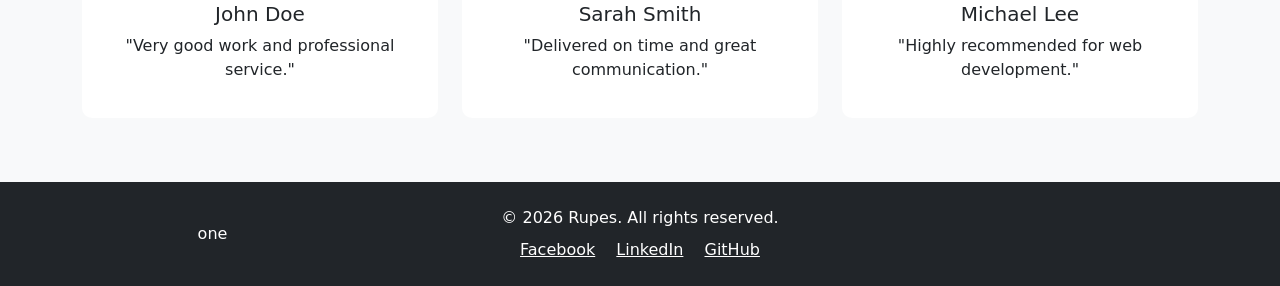
==== commit db3200ff: "updated something" ====
--- a/index.html
+++ b/index.html
@@ -13,9 +13,9 @@
   <body>
     <!-- header section  -->
     <header id="home">
-      <nav class="navbar navbar-expand-lg bg-light">
+      <nav class="navbar navbar-expand-lg">
         <div class="container">
-          <a class="navbar-brand" href="#">LOGO</a>
+          <a class="navbar-brand logo" href="index.html">Jane <span>Smith</span></a>
           <button
             class="navbar-toggler"
             type="button"
@@ -97,21 +97,21 @@
           <div class="carousel-inner">
             <div class="carousel-item active">
               <img
-                src="https://d1csarkz8obe9u.cloudfront.net/posterpreviews/business-banner-template-design-f4b281ca556e3d500e78fc6260273284_screen.jpg?ts=1561497794"
+                src="https://essential-blocks.com/wp-content/uploads/2022/04/slider-image9-1.jpg"
                 class="d-block w-100"
                 alt="..."
               />
             </div>
             <div class="carousel-item">
               <img
-                src="https://d1csarkz8obe9u.cloudfront.net/posterpreviews/business-banner-template-design-f4b281ca556e3d500e78fc6260273284_screen.jpg?ts=1561497794"
+                src="https://essential-blocks.com/wp-content/uploads/2022/04/slider-image9-1.jpg"
                 class="d-block w-100"
                 alt="..."
               />
             </div>
             <div class="carousel-item">
               <img
-                src="https://d1csarkz8obe9u.cloudfront.net/posterpreviews/business-banner-template-design-f4b281ca556e3d500e78fc6260273284_screen.jpg?ts=1561497794"
+                src="https://essential-blocks.com/wp-content/uploads/2022/04/slider-image9-1.jpg"
                 class="d-block w-100"
                 alt="..."
               />
@@ -163,7 +163,7 @@
           </div>
         </div>
       </section>
-
+      <!-- mission and vision -->
       <section class="mission-vision py-5">
         <div class="container">
           <div class="text-center mb-5 text-center">
@@ -202,42 +202,7 @@
           </div>
         </div>
       </section>
-
-      <section class="existing-clients py-5">
-        <div class="container">
-          <div class="text-center mb-2">
-            <h2>Existing Clients</h2>
-            <p>Some of my previous clients</p>
-          </div>
-          <hr />
-          <div class="row text-center mt-5">
-            <div class="col-md-3 col-6 mb-3">
-              <div class="client-box">
-                <h5>ABC Company</h5>
-              </div>
-            </div>
-
-            <div class="col-md-3 col-6 mb-3">
-              <div class="client-box">
-                <h5>XYZ Ltd</h5>
-              </div>
-            </div>
-
-            <div class="col-md-3 col-6 mb-3">
-              <div class="client-box">
-                <h5>Tech Hub</h5>
-              </div>
-            </div>
-
-            <div class="col-md-3 col-6 mb-3">
-              <div class="client-box">
-                <h5>Freelance Market</h5>
-              </div>
-            </div>
-          </div>
-        </div>
-      </section>
-
+      <!-- services -->
       <section class="services py-5">
         <div class="container">
           <div class="text-center mb-25 text-center">
@@ -281,7 +246,7 @@
           </div>
         </div>
       </section>
-
+      <!-- client feedback -->
       <section class="client-feedback py-5">
         <div class="container">
           <div class="text-center mb-3">
@@ -329,351 +294,21 @@
           </div>
         </div>
       </section>
-      <!-- FAQ -->
-      <section id="faq" class="py-5 bg-light">
-        <div class="container">
-          <h2 class="text-center">FAQ</h2>
-          <p class="text-center mb-4">Frequently Asked Questions</p>
-          <hr class="w-25 mx-auto mb-5" />
-
-          <div class="accordion">
-            <div class="accordion-item">
-              <button
-                class="accordion-button"
-                data-bs-toggle="collapse"
-                data-bs-target="#q1"
-              >
-                What do you do?
-              </button>
-              <div id="q1" class="accordion-collapse collapse show">
-                <div class="accordion-body">I build websites.</div>
-              </div>
-            </div>
-
-            <div class="accordion-item">
-              <button
-                class="accordion-button"
-                data-bs-toggle="collapse"
-                data-bs-target="#q2"
-              >
-                Freelancer?
-              </button>
-              <div id="q2" class="accordion-collapse collapse">
-                <div class="accordion-body">Yes.</div>
-              </div>
-            </div>
-
-            <div class="accordion-item">
-              <button
-                class="accordion-button"
-                data-bs-toggle="collapse"
-                data-bs-target="#q3"
-              >
-                Experience?
-              </button>
-              <div id="q3" class="accordion-collapse collapse">
-                <div class="accordion-body">1+ years.</div>
-              </div>
-            </div>
-
-            <div class="accordion-item">
-              <button
-                class="accordion-button"
-                data-bs-toggle="collapse"
-                data-bs-target="#q4"
-              >
-                Technologies?
-              </button>
-              <div id="q4" class="accordion-collapse collapse">
-                <div class="accordion-body">HTML CSS JS React</div>
-              </div>
-            </div>
-
-            <div class="accordion-item">
-              <button
-                class="accordion-button"
-                data-bs-toggle="collapse"
-                data-bs-target="#q5"
-              >
-                Support?
-              </button>
-              <div id="q5" class="accordion-collapse collapse">
-                <div class="accordion-body">Yes support available.</div>
-              </div>
-            </div>
-          </div>
-        </div>
-      </section>
-
-      <section class="skills py-5">
-        <div class="container">
-          <div class="text-center mb-4">
-            <h2>My Skills</h2>
-            <p>Technical abilities and expertise</p>
-            <hr class="w-25 mx-auto" />
-          </div>
-
-          <!-- Skill 1 -->
-          <div class="mb-3">
-            <h6>HTML</h6>
-            <div class="progress">
-              <div class="progress-bar" style="width: 90%">90%</div>
-            </div>
-          </div>
-
-          <!-- Skill 2 -->
-          <div class="mb-3">
-            <h6>CSS</h6>
-            <div class="progress">
-              <div class="progress-bar bg-success" style="width: 85%">85%</div>
-            </div>
-          </div>
-
-          <!-- Skill 3 -->
-          <div class="mb-3">
-            <h6>JavaScript</h6>
-            <div class="progress">
-              <div class="progress-bar bg-warning" style="width: 70%">70%</div>
-            </div>
-          </div>
-
-          <!-- Skill 4 -->
-          <div class="mb-3">
-            <h6>React</h6>
-            <div class="progress">
-              <div class="progress-bar bg-info" style="width: 65%">65%</div>
-            </div>
-          </div>
-        </div>
-      </section>
-
-      <section class="py-5 bg-light">
-        <div class="container">
-          <!-- Header -->
-          <div class="text-center mb-5">
-            <h1 class="fw-bold">My Portfolio</h1>
-            <p class="text-muted">
-              Personal Information, Skills, Education & Experience
-            </p>
-            <hr class="w-25 mx-auto" />
-          </div>
-
-          <!-- Content -->
-          <div class="row g-4">
-            <!-- Personal Info -->
-            <div class="col-md-6">
-              <div class="card p-4 h-100 shadow-sm border-0">
-                <h3 class="mb-4 fw-bold text-primary">Personal Information</h3>
-
-                <ul class="list-group list-group-flush">
-                  <li class="list-group-item"><strong>Name:</strong> Rupes</li>
-                  <li class="list-group-item">
-                    <strong>Profession:</strong> Front-End Developer
-                  </li>
-                  <li class="list-group-item">
-                    <strong>Email:</strong> example@gmail.com
-                  </li>
-                  <li class="list-group-item">
-                    <strong>Phone:</strong> 0123456789
-                  </li>
-                  <li class="list-group-item">
-                    <strong>Location:</strong> Bangladesh
-                  </li>
-                </ul>
-              </div>
-            </div>
-
-            <!-- Education -->
-            <div class="col-md-6">
-              <div class="card p-4 h-100 shadow-sm border-0">
-                <h3 class="mb-4 fw-bold text-primary">Education</h3>
-
-                <ul class="list-group list-group-flush">
-                  <li class="list-group-item">
-                    <h5 class="mb-1 fw-semibold">BSc in Computer Science</h5>
-                    <small class="text-muted"
-                      >University of Example | 2020 - 2024</small
-                    >
-                  </li>
-
-                  <li class="list-group-item">
-                    <h5 class="mb-1 fw-semibold">Higher Secondary (HSC)</h5>
-                    <small class="text-muted"
-                      >Example College | 2018 - 2020</small
-                    >
-                  </li>
-                </ul>
-              </div>
-            </div>
-          </div>
-        </div>
-      </section>
-
-      <!-- ================= SPECIAL SKILLS ================= -->
-      <section class="py-2 bg-light">
-        <div class="container">
-          <div class="row g-4 align-items-center">
-            <!-- Skills -->
-            <div class="col-md-6">
-              <div class="card p-4 shadow-sm border-0 h-100">
-                <h3 class="mb-4 fw-bold text-primary">Special Skills</h3>
-
-                <div class="d-flex flex-wrap gap-2">
-                  <span class="badge bg-primary px-3 py-2">HTML</span>
-                  <span class="badge bg-success px-3 py-2">CSS</span>
-                  <span class="badge bg-warning text-dark px-3 py-2"
-                    >JavaScript</span
-                  >
-                  <span class="badge bg-info text-dark px-3 py-2">React</span>
-                  <span class="badge bg-dark px-3 py-2">Bootstrap</span>
-                </div>
-              </div>
-            </div>
-
-            <!-- Certificate -->
-            <div class="col-md-6">
-              <div class="card p-4 shadow-sm border-0 h-100 text-center">
-                <h3 class="mb-4 fw-bold text-primary">
-                  Training Certification
-                </h3>
-
-                <button
-                  class="btn btn-primary px-4"
-                  data-bs-toggle="modal"
-                  data-bs-target="#certModal"
-                >
-                  View Certificate
-                </button>
-              </div>
-            </div>
-          </div>
-        </div>
-
-        <!-- Modal -->
-        <div class="modal fade" id="certModal" tabindex="-1">
-          <div class="modal-dialog modal-lg">
-            <div class="modal-content rounded-3">
-              <div class="modal-header">
-                <h5 class="modal-title">NSDA Certificate</h5>
-                <button
-                  type="button"
-                  class="btn-close"
-                  data-bs-dismiss="modal"
-                ></button>
-              </div>
-
-              <div class="modal-body text-center">
-                <img
-                  src="https://i.ytimg.com/vi/EoOaHe62If8/hq720.jpg"
-                  class="img-fluid rounded shadow-sm"
-                />
-              </div>
-            </div>
-          </div>
-        </div>
-      </section>
-
-      <!-- ================= WORK EXPERIENCE ================= -->
-      <section class="py-5 bg-light">
-        <div class="container">
-          <h2 class="mb-5 text-black text-center">Work Experience</h2>
-
-          <div class="row g-4">
-            <div class="col-md-6">
-              <div class="card p-3 h-100 shadow-sm border-0">
-                <h5 class="fw-bold">Front-End Developer</h5>
-                <p class="mb-1 text-muted">Freelance Projects</p>
-                <small class="text-secondary">2024 - Present</small>
-              </div>
-            </div>
-
-            <div class="col-md-6">
-              <div class="card p-3 h-100 shadow-sm border-0">
-                <h5 class="fw-bold">Intern Developer</h5>
-                <p class="mb-1 text-muted">Local IT Company</p>
-                <small class="text-secondary">2023</small>
-              </div>
-            </div>
-          </div>
-        </div>
-      </section>
-
-      <section class="py-5 bg-light">
-        <div class="container">
-          <!-- Page Title -->
-          <div class="text-center mb-5">
-            <h1 class="fw-bold">Contact Me</h1>
-            <p class="text-muted">Feel free to get in touch</p>
-            <hr class="w-25 mx-auto" />
-          </div>
-
-          <div class="row g-4">
-            <!-- Direct Contact Info -->
-            <div class="col-md-5">
-              <div class="card p-4 shadow-sm border-0 h-100">
-                <h4 class="mb-4 text-primary">Contact Information</h4>
-
-                <p><strong>Email:</strong> example@gmail.com</p>
-                <p><strong>Phone:</strong> 0123456789</p>
-                <p><strong>Address:</strong> Bangladesh</p>
-              </div>
-            </div>
-
-            <!-- Contact Form -->
-            <div class="col-md-7">
-              <div class="card p-4 shadow-sm border-0">
-                <h4 class="mb-4 text-primary">Send Message</h4>
-
-                <form id="contactForm">
-                  <input
-                    type="text"
-                    id="name"
-                    class="form-control mb-3"
-                    placeholder="Your Name"
-                  />
-                  <input
-                    type="email"
-                    id="email"
-                    class="form-control mb-3"
-                    placeholder="Your Email"
-                  />
-                  <input
-                    type="text"
-                    id="phone"
-                    class="form-control mb-3"
-                    placeholder="Phone Number"
-                  />
-                  <input
-                    type="text"
-                    id="address"
-                    class="form-control mb-3"
-                    placeholder="Address"
-                  />
-                  <textarea
-                    id="message"
-                    class="form-control mb-3"
-                    rows="4"
-                    placeholder="Your Message"
-                  ></textarea>
-
-                  <button type="submit" class="btn btn-primary w-100">
-                    Send Message
-                  </button>
-                </form>
-              </div>
-            </div>
-          </div>
-        </div>
-      </section>
     </main>
 
     <!-- footer section -->
     <footer class="bg-dark text-white text-center py-4">
       <div class="container">
-        <p class="mb-2">&copy; 2026 Rupes. All rights reserved.</p>
-
-        <!-- Social Links -->
-        <div>
+        <div class="row">
+       <div class="col-md-3 text-center">
+      <div class="clock">
+        <p id="time" class="mt-3">one</p>
+      </div>
+         
+        </div>
+        <div class="col-md-6 text-center">
+          <p class="mb-2">&copy; 2026 Rupes. All rights reserved.</p>
+          <div>
           <a
             href="https://www.facebook.com"
             class="text-white me-3"
@@ -690,7 +325,8 @@
             >GitHub</a
           >
         </div>
-      </div>
+        </div>     
+        </div>
     </footer>
 
     <script src="/Assets/JS/App.js"></script>
--- a/Assets/CSS/style.css
+++ b/Assets/CSS/style.css
@@ -7,6 +7,18 @@
   font-family: Arial, sans-serif;
   background-color: #f4f4f4;
   color: #333;
+}
+
+.logo {
+  font-size: 26px;
+  font-weight: bold;
+  text-decoration: none;
+  color: #222;
+  letter-spacing: 1px;
+}
+
+.logo span {
+  color: #ff4d5a;
 }
 
 .navbar-nav .nav-link:hover {
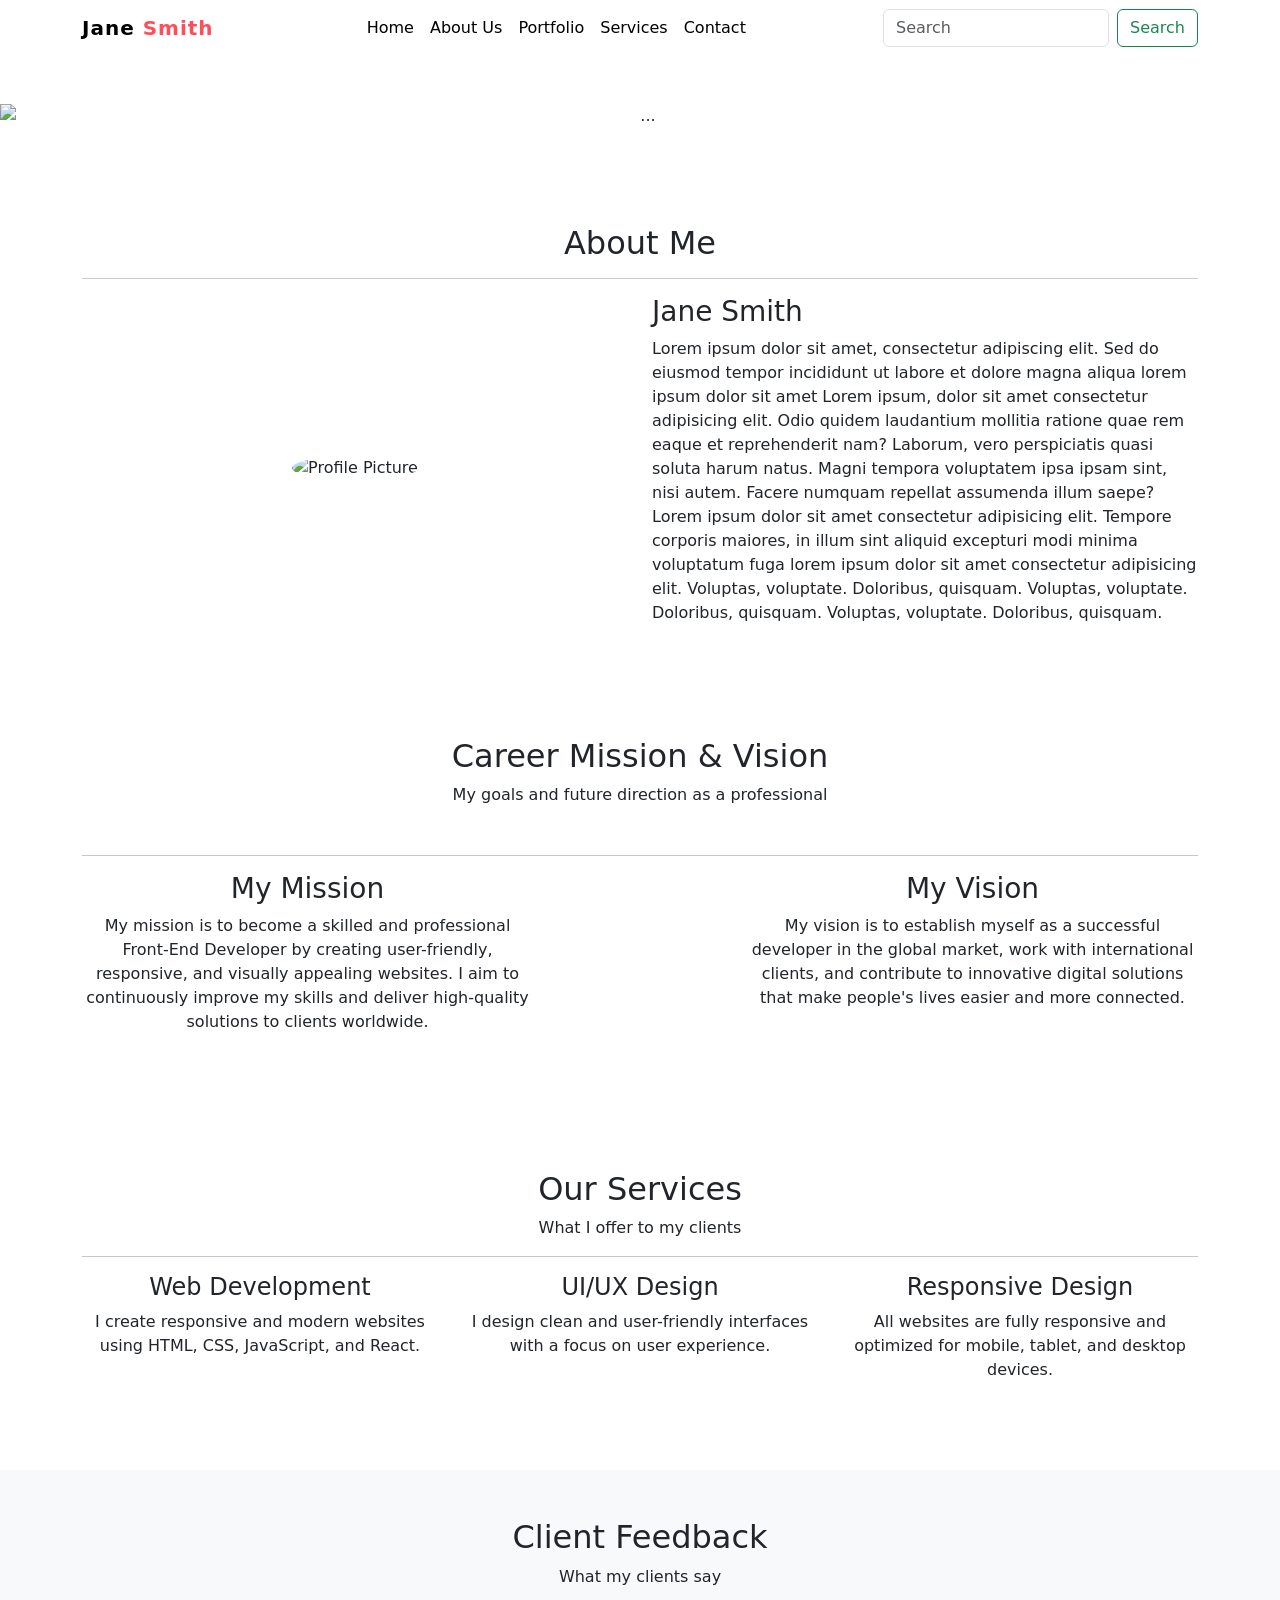
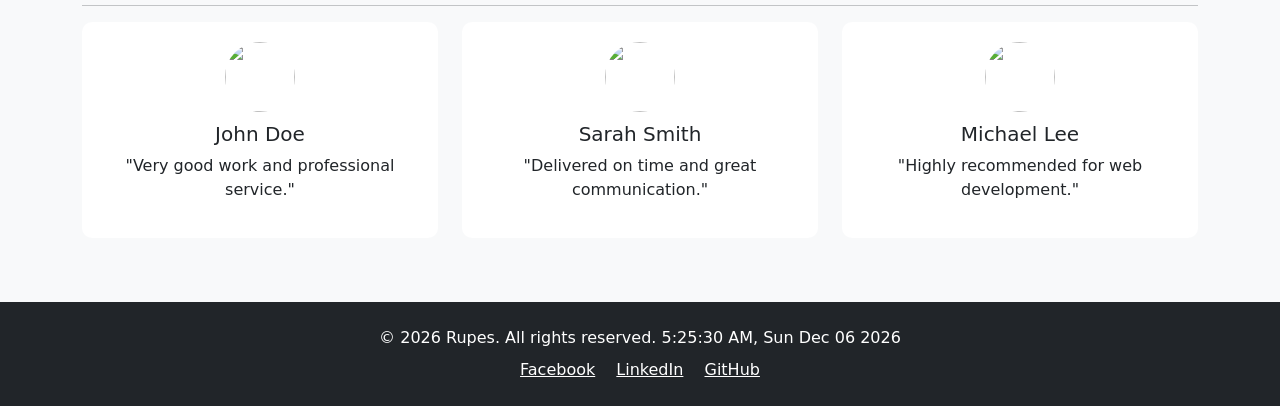
==== commit 8e3c6ca9: "timing added" ====
--- a/index.html
+++ b/index.html
@@ -15,7 +15,9 @@
     <header id="home">
       <nav class="navbar navbar-expand-lg">
         <div class="container">
-          <a class="navbar-brand logo" href="index.html">Jane <span>Smith</span></a>
+          <a class="navbar-brand logo" href="index.html"
+            >Jane <span>Smith</span></a
+          >
           <button
             class="navbar-toggler"
             type="button"
@@ -88,6 +90,7 @@
 
     <!-- main section  -->
     <main>
+      <!-- carousel -->
       <section class="text-center py-5">
         <div
           id="carouselExampleControls"
@@ -137,7 +140,7 @@
           </button>
         </div>
       </section>
-
+      <!-- about me -->
       <section class="container text-center py-5">
         <h2>About Me</h2>
         <hr />
@@ -158,7 +161,12 @@
               adipisicing elit. Odio quidem laudantium mollitia ratione quae rem
               eaque et reprehenderit nam? Laborum, vero perspiciatis quasi
               soluta harum natus. Magni tempora voluptatem ipsa ipsam sint, nisi
-              autem. Facere numquam repellat assumenda illum saepe?.
+              autem. Facere numquam repellat assumenda illum saepe? Lorem ipsum
+              dolor sit amet consectetur adipisicing elit. Tempore corporis
+              maiores, in illum sint aliquid excepturi modi minima voluptatum
+              fuga lorem ipsum dolor sit amet consectetur adipisicing elit.
+              Voluptas, voluptate. Doloribus, quisquam. Voluptas, voluptate.
+              Doloribus, quisquam. Voluptas, voluptate. Doloribus, quisquam.
             </p>
           </div>
         </div>
@@ -299,34 +307,39 @@
     <!-- footer section -->
     <footer class="bg-dark text-white text-center py-4">
       <div class="container">
-        <div class="row">
-       <div class="col-md-3 text-center">
-      <div class="clock">
-        <p id="time" class="mt-3">one</p>
+        <div class="row justify-content-center">
+          <div class="col-12">
+            <p class="mb-2">
+              &copy; 2026 Rupes. All rights reserved.
+
+              <span id="time"> </span>,
+              <span id="date" class="mb-2"></span>
+            </p>
+            <div>
+              <a
+                href="https://www.facebook.com"
+                class="text-white me-3"
+                target="_blank"
+                >Facebook</a
+              >
+
+              <a
+                href="https://www.linkedin.com"
+                class="text-white me-3"
+                target="_blank"
+                >LinkedIn</a
+              >
+
+              <a
+                href="https://www.github.com"
+                class="text-white"
+                target="_blank"
+                >GitHub</a
+              >
+            </div>
+          </div>
+        </div>
       </div>
-         
-        </div>
-        <div class="col-md-6 text-center">
-          <p class="mb-2">&copy; 2026 Rupes. All rights reserved.</p>
-          <div>
-          <a
-            href="https://www.facebook.com"
-            class="text-white me-3"
-            target="_blank"
-            >Facebook</a
-          >
-          <a
-            href="https://www.linkedin.com"
-            class="text-white me-3"
-            target="_blank"
-            >LinkedIn</a
-          >
-          <a href="https://www.github.com" class="text-white" target="_blank"
-            >GitHub</a
-          >
-        </div>
-        </div>     
-        </div>
     </footer>
 
     <script src="/Assets/JS/App.js"></script>
